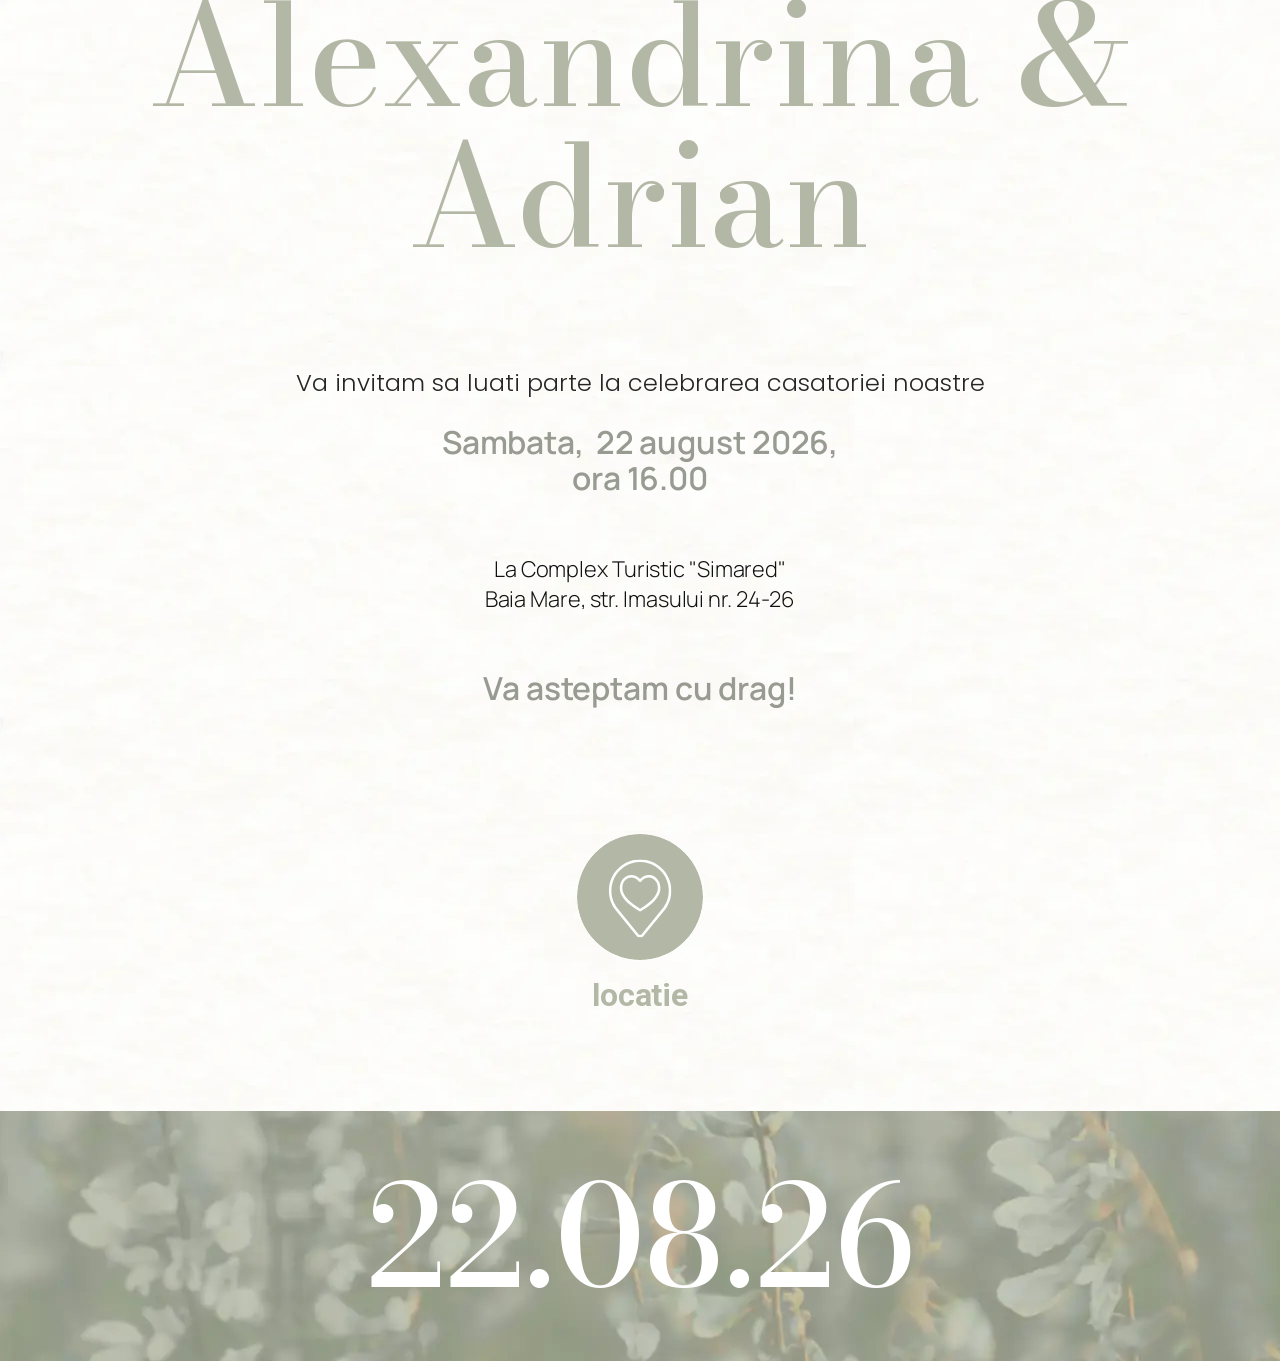
==== partecipazione/index.html @ 6639d9bc "Update index.html" ====
<!DOCTYPE html><html lang="it-IT"><head>
	<meta charset="UTF-8">
	<meta name="viewport" content="width=device-width, initial-scale=1">
	<link rel="profile" href="https://gmpg.org/xfn/11">
	<link rel="pingback" href="https://demositiweb.graficawedding.it/modello4/xmlrpc.php">
	<meta name="viewport" content="width=device-width, initial-scale=1">
<meta name="robots" content="max-image-preview:large">
<title>Partecipazione – Grafica Wedding Modello 4</title>
<link rel="alternate" type="application/rss+xml" title="Grafica Wedding Modello 4 » Feed" href="../feed/index.rss">
<link rel="alternate" type="application/rss+xml" title="Grafica Wedding Modello 4 » Feed dei commenti" href="../comments/feed/index.rss">
<link rel="alternate" title="oEmbed (JSON)" type="application/json+oembed" href="../wp-json/oembed/1.0/embed%EF%B9%96url=https%EF%B9%95%EA%A4%B7%EA%A4%B7demositiweb.graficawedding.it%EA%A4%B7modello4%EA%A4%B7partecipazione%EA%A4%B7.json">
<link rel="alternate" title="oEmbed (XML)" type="text/xml+oembed" href="../wp-json/oembed/1.0/embed%EF%B9%96url=https%EF%B9%95%EA%A4%B7%EA%A4%B7demositiweb.graficawedding.it%EA%A4%B7modello4%EA%A4%B7partecipazione%EA%A4%B7&amp;format=xml.xml">
<style id="wp-img-auto-sizes-contain-inline-css">img:is([sizes=auto i],[sizes^="auto," i]){contain-intrinsic-size:3000px 1500px}
/*# sourceURL=wp-img-auto-sizes-contain-inline-css */
</style>
<link rel="stylesheet" id="hfe-widgets-style-css" href="../wp-content/plugins/header-footer-elementor/inc/widgets-css/frontend%EF%B9%96ver=2.8.3.css" media="all">
<style id="wp-emoji-styles-inline-css">img.wp-smiley, img.emoji {
		display: inline !important;
		border: none !important;
		box-shadow: none !important;
		height: 1em !important;
		width: 1em !important;
		margin: 0 0.07em !important;
		vertical-align: -0.1em !important;
		background: none !important;
		padding: 0 !important;
	}
/*# sourceURL=wp-emoji-styles-inline-css */
</style>
<style id="wp-block-library-inline-css">:root{--wp-block-synced-color:#7a00df;--wp-block-synced-color--rgb:122,0,223;--wp-bound-block-color:var(--wp-block-synced-color);--wp-editor-canvas-background:#ddd;--wp-admin-theme-color:#007cba;--wp-admin-theme-color--rgb:0,124,186;--wp-admin-theme-color-darker-10:#006ba1;--wp-admin-theme-color-darker-10--rgb:0,107,160.5;--wp-admin-theme-color-darker-20:#005a87;--wp-admin-theme-color-darker-20--rgb:0,90,135;--wp-admin-border-width-focus:2px}@media (min-resolution:192dpi){:root{--wp-admin-border-width-focus:1.5px}}.wp-element-button{cursor:pointer}:root .has-very-light-gray-background-color{background-color:#eee}:root .has-very-dark-gray-background-color{background-color:#313131}:root .has-very-light-gray-color{color:#eee}:root .has-very-dark-gray-color{color:#313131}:root .has-vivid-green-cyan-to-vivid-cyan-blue-gradient-background{background:linear-gradient(135deg,#00d084,#0693e3)}:root .has-purple-crush-gradient-background{background:linear-gradient(135deg,#34e2e4,#4721fb 50%,#ab1dfe)}:root .has-hazy-dawn-gradient-background{background:linear-gradient(135deg,#faaca8,#dad0ec)}:root .has-subdued-olive-gradient-background{background:linear-gradient(135deg,#fafae1,#67a671)}:root .has-atomic-cream-gradient-background{background:linear-gradient(135deg,#fdd79a,#004a59)}:root .has-nightshade-gradient-background{background:linear-gradient(135deg,#330968,#31cdcf)}:root .has-midnight-gradient-background{background:linear-gradient(135deg,#020381,#2874fc)}:root{--wp--preset--font-size--normal:16px;--wp--preset--font-size--huge:42px}.has-regular-font-size{font-size:1em}.has-larger-font-size{font-size:2.625em}.has-normal-font-size{font-size:var(--wp--preset--font-size--normal)}.has-huge-font-size{font-size:var(--wp--preset--font-size--huge)}:root .has-text-align-center{text-align:center}:root .has-text-align-left{text-align:left}:root .has-text-align-right{text-align:right}.has-fit-text{white-space:nowrap!important}#end-resizable-editor-section{display:none}.aligncenter{clear:both}.items-justified-left{justify-content:flex-start}.items-justified-center{justify-content:center}.items-justified-right{justify-content:flex-end}.items-justified-space-between{justify-content:space-between}.screen-reader-text{word-wrap:normal!important;border:0;clip-path:inset(50%);height:1px;margin:-1px;overflow:hidden;padding:0;position:absolute;width:1px}.screen-reader-text:focus{background-color:#ddd;clip-path:none;color:#444;display:block;font-size:1em;height:auto;left:5px;line-height:normal;padding:15px 23px 14px;text-decoration:none;top:5px;width:auto;z-index:100000}html :where(.has-border-color){border-style:solid}html :where([style*=border-color]){border-style:solid}html :where([style*=border-top-color]){border-top-style:solid}html :where([style*=border-right-color]){border-right-style:solid}html :where([style*=border-bottom-color]){border-bottom-style:solid}html :where([style*=border-left-color]){border-left-style:solid}html :where([style*=border-width]){border-style:solid}html :where([style*=border-top-width]){border-top-style:solid}html :where([style*=border-right-width]){border-right-style:solid}html :where([style*=border-bottom-width]){border-bottom-style:solid}html :where([style*=border-left-width]){border-left-style:solid}html :where(img[class*=wp-image-]){height:auto;max-width:100%}:where(figure){margin:0 0 1em}html :where(.is-position-sticky){--wp-admin--admin-bar--position-offset:var(--wp-admin--admin-bar--height,0px)}@media screen and (max-width:600px){html :where(.is-position-sticky){--wp-admin--admin-bar--position-offset:0px}}
/*# sourceURL=/wp-includes/css/dist/block-library/common.min.css */
</style>
<style id="global-styles-inline-css">:root{--wp--preset--aspect-ratio--square: 1;--wp--preset--aspect-ratio--4-3: 4/3;--wp--preset--aspect-ratio--3-4: 3/4;--wp--preset--aspect-ratio--3-2: 3/2;--wp--preset--aspect-ratio--2-3: 2/3;--wp--preset--aspect-ratio--16-9: 16/9;--wp--preset--aspect-ratio--9-16: 9/16;--wp--preset--color--black: #000000;--wp--preset--color--cyan-bluish-gray: #abb8c3;--wp--preset--color--white: #ffffff;--wp--preset--color--pale-pink: #f78da7;--wp--preset--color--vivid-red: #cf2e2e;--wp--preset--color--luminous-vivid-orange: #ff6900;--wp--preset--color--luminous-vivid-amber: #fcb900;--wp--preset--color--light-green-cyan: #7bdcb5;--wp--preset--color--vivid-green-cyan: #00d084;--wp--preset--color--pale-cyan-blue: #8ed1fc;--wp--preset--color--vivid-cyan-blue: #0693e3;--wp--preset--color--vivid-purple: #9b51e0;--wp--preset--color--base: #FFFFFF;--wp--preset--color--contrast: #111111;--wp--preset--color--accent-1: #FFEE58;--wp--preset--color--accent-2: #F6CFF4;--wp--preset--color--accent-3: #503AA8;--wp--preset--color--accent-4: #686868;--wp--preset--color--accent-5: #FBFAF3;--wp--preset--color--accent-6: color-mix(in srgb, currentColor 20%, transparent);--wp--preset--gradient--vivid-cyan-blue-to-vivid-purple: linear-gradient(135deg,rgb(6,147,227) 0%,rgb(155,81,224) 100%);--wp--preset--gradient--light-green-cyan-to-vivid-green-cyan: linear-gradient(135deg,rgb(122,220,180) 0%,rgb(0,208,130) 100%);--wp--preset--gradient--luminous-vivid-amber-to-luminous-vivid-orange: linear-gradient(135deg,rgb(252,185,0) 0%,rgb(255,105,0) 100%);--wp--preset--gradient--luminous-vivid-orange-to-vivid-red: linear-gradient(135deg,rgb(255,105,0) 0%,rgb(207,46,46) 100%);--wp--preset--gradient--very-light-gray-to-cyan-bluish-gray: linear-gradient(135deg,rgb(238,238,238) 0%,rgb(169,184,195) 100%);--wp--preset--gradient--cool-to-warm-spectrum: linear-gradient(135deg,rgb(74,234,220) 0%,rgb(151,120,209) 20%,rgb(207,42,186) 40%,rgb(238,44,130) 60%,rgb(251,105,98) 80%,rgb(254,248,76) 100%);--wp--preset--gradient--blush-light-purple: linear-gradient(135deg,rgb(255,206,236) 0%,rgb(152,150,240) 100%);--wp--preset--gradient--blush-bordeaux: linear-gradient(135deg,rgb(254,205,165) 0%,rgb(254,45,45) 50%,rgb(107,0,62) 100%);--wp--preset--gradient--luminous-dusk: linear-gradient(135deg,rgb(255,203,112) 0%,rgb(199,81,192) 50%,rgb(65,88,208) 100%);--wp--preset--gradient--pale-ocean: linear-gradient(135deg,rgb(255,245,203) 0%,rgb(182,227,212) 50%,rgb(51,167,181) 100%);--wp--preset--gradient--electric-grass: linear-gradient(135deg,rgb(202,248,128) 0%,rgb(113,206,126) 100%);--wp--preset--gradient--midnight: linear-gradient(135deg,rgb(2,3,129) 0%,rgb(40,116,252) 100%);--wp--preset--font-size--small: 0.875rem;--wp--preset--font-size--medium: clamp(1rem, 1rem + ((1vw - 0.2rem) * 0.196), 1.125rem);--wp--preset--font-size--large: clamp(1.125rem, 1.125rem + ((1vw - 0.2rem) * 0.392), 1.375rem);--wp--preset--font-size--x-large: clamp(1.75rem, 1.75rem + ((1vw - 0.2rem) * 0.392), 2rem);--wp--preset--font-size--xx-large: clamp(2.15rem, 2.15rem + ((1vw - 0.2rem) * 1.333), 3rem);--wp--preset--font-family--manrope: Manrope, sans-serif;--wp--preset--font-family--fira-code: "Fira Code", monospace;--wp--preset--spacing--20: 10px;--wp--preset--spacing--30: 20px;--wp--preset--spacing--40: 30px;--wp--preset--spacing--50: clamp(30px, 5vw, 50px);--wp--preset--spacing--60: clamp(30px, 7vw, 70px);--wp--preset--spacing--70: clamp(50px, 7vw, 90px);--wp--preset--spacing--80: clamp(70px, 10vw, 140px);--wp--preset--shadow--natural: 6px 6px 9px rgba(0, 0, 0, 0.2);--wp--preset--shadow--deep: 12px 12px 50px rgba(0, 0, 0, 0.4);--wp--preset--shadow--sharp: 6px 6px 0px rgba(0, 0, 0, 0.2);--wp--preset--shadow--outlined: 6px 6px 0px -3px rgb(255, 255, 255), 6px 6px rgb(0, 0, 0);--wp--preset--shadow--crisp: 6px 6px 0px rgb(0, 0, 0);}:root { --wp--style--global--content-size: 645px;--wp--style--global--wide-size: 1340px; }:where(body) { margin: 0; }.wp-site-blocks { padding-top: var(--wp--style--root--padding-top); padding-bottom: var(--wp--style--root--padding-bottom); }.has-global-padding { padding-right: var(--wp--style--root--padding-right); padding-left: var(--wp--style--root--padding-left); }.has-global-padding > .alignfull { margin-right: calc(var(--wp--style--root--padding-right) * -1); margin-left: calc(var(--wp--style--root--padding-left) * -1); }.has-global-padding :where(:not(.alignfull.is-layout-flow) > .has-global-padding:not(.wp-block-block, .alignfull)) { padding-right: 0; padding-left: 0; }.has-global-padding :where(:not(.alignfull.is-layout-flow) > .has-global-padding:not(.wp-block-block, .alignfull)) > .alignfull { margin-left: 0; margin-right: 0; }.wp-site-blocks > .alignleft { float: left; margin-right: 2em; }.wp-site-blocks > .alignright { float: right; margin-left: 2em; }.wp-site-blocks > .aligncenter { justify-content: center; margin-left: auto; margin-right: auto; }:where(.wp-site-blocks) > * { margin-block-start: 1.2rem; margin-block-end: 0; }:where(.wp-site-blocks) > :first-child { margin-block-start: 0; }:where(.wp-site-blocks) > :last-child { margin-block-end: 0; }:root { --wp--style--block-gap: 1.2rem; }:root :where(.is-layout-flow) > :first-child{margin-block-start: 0;}:root :where(.is-layout-flow) > :last-child{margin-block-end: 0;}:root :where(.is-layout-flow) > *{margin-block-start: 1.2rem;margin-block-end: 0;}:root :where(.is-layout-constrained) > :first-child{margin-block-start: 0;}:root :where(.is-layout-constrained) > :last-child{margin-block-end: 0;}:root :where(.is-layout-constrained) > *{margin-block-start: 1.2rem;margin-block-end: 0;}:root :where(.is-layout-flex){gap: 1.2rem;}:root :where(.is-layout-grid){gap: 1.2rem;}.is-layout-flow > .alignleft{float: left;margin-inline-start: 0;margin-inline-end: 2em;}.is-layout-flow > .alignright{float: right;margin-inline-start: 2em;margin-inline-end: 0;}.is-layout-flow > .aligncenter{margin-left: auto !important;margin-right: auto !important;}.is-layout-constrained > .alignleft{float: left;margin-inline-start: 0;margin-inline-end: 2em;}.is-layout-constrained > .alignright{float: right;margin-inline-start: 2em;margin-inline-end: 0;}.is-layout-constrained > .aligncenter{margin-left: auto !important;margin-right: auto !important;}.is-layout-constrained > :where(:not(.alignleft):not(.alignright):not(.alignfull)){max-width: var(--wp--style--global--content-size);margin-left: auto !important;margin-right: auto !important;}.is-layout-constrained > .alignwide{max-width: var(--wp--style--global--wide-size);}body .is-layout-flex{display: flex;}.is-layout-flex{flex-wrap: wrap;align-items: center;}.is-layout-flex > :is(*, div){margin: 0;}body .is-layout-grid{display: grid;}.is-layout-grid > :is(*, div){margin: 0;}body{background-color: var(--wp--preset--color--base);color: var(--wp--preset--color--contrast);font-family: var(--wp--preset--font-family--manrope);font-size: var(--wp--preset--font-size--large);font-weight: 300;letter-spacing: -0.1px;line-height: 1.4;--wp--style--root--padding-top: 0px;--wp--style--root--padding-right: var(--wp--preset--spacing--50);--wp--style--root--padding-bottom: 0px;--wp--style--root--padding-left: var(--wp--preset--spacing--50);}a:where(:not(.wp-element-button)){color: currentColor;}:root :where(a:where(:not(.wp-element-button)):hover){text-decoration: none;}h1, h2, h3, h4, h5, h6{font-weight: 400;letter-spacing: -0.1px;line-height: 1.125;}h1{font-size: var(--wp--preset--font-size--xx-large);}h2{font-size: var(--wp--preset--font-size--x-large);}h3{font-size: var(--wp--preset--font-size--large);}h4{font-size: var(--wp--preset--font-size--medium);}h5{font-size: var(--wp--preset--font-size--small);letter-spacing: 0.5px;}h6{font-size: var(--wp--preset--font-size--small);font-weight: 700;letter-spacing: 1.4px;text-transform: uppercase;}:root :where(.wp-element-button, .wp-block-button__link){background-color: var(--wp--preset--color--contrast);border-width: 0;color: var(--wp--preset--color--base);font-family: inherit;font-size: var(--wp--preset--font-size--medium);font-style: inherit;font-weight: inherit;letter-spacing: inherit;line-height: inherit;padding-top: 1rem;padding-right: 2.25rem;padding-bottom: 1rem;padding-left: 2.25rem;text-decoration: none;text-transform: inherit;}:root :where(.wp-element-button:hover, .wp-block-button__link:hover){background-color: color-mix(in srgb, var(--wp--preset--color--contrast) 85%, transparent);border-color: transparent;color: var(--wp--preset--color--base);}:root :where(.wp-element-button:focus, .wp-block-button__link:focus){outline-color: var(--wp--preset--color--accent-4);outline-offset: 2px;}:root :where(.wp-element-caption, .wp-block-audio figcaption, .wp-block-embed figcaption, .wp-block-gallery figcaption, .wp-block-image figcaption, .wp-block-table figcaption, .wp-block-video figcaption){font-size: var(--wp--preset--font-size--small);line-height: 1.4;}.has-black-color{color: var(--wp--preset--color--black) !important;}.has-cyan-bluish-gray-color{color: var(--wp--preset--color--cyan-bluish-gray) !important;}.has-white-color{color: var(--wp--preset--color--white) !important;}.has-pale-pink-color{color: var(--wp--preset--color--pale-pink) !important;}.has-vivid-red-color{color: var(--wp--preset--color--vivid-red) !important;}.has-luminous-vivid-orange-color{color: var(--wp--preset--color--luminous-vivid-orange) !important;}.has-luminous-vivid-amber-color{color: var(--wp--preset--color--luminous-vivid-amber) !important;}.has-light-green-cyan-color{color: var(--wp--preset--color--light-green-cyan) !important;}.has-vivid-green-cyan-color{color: var(--wp--preset--color--vivid-green-cyan) !important;}.has-pale-cyan-blue-color{color: var(--wp--preset--color--pale-cyan-blue) !important;}.has-vivid-cyan-blue-color{color: var(--wp--preset--color--vivid-cyan-blue) !important;}.has-vivid-purple-color{color: var(--wp--preset--color--vivid-purple) !important;}.has-base-color{color: var(--wp--preset--color--base) !important;}.has-contrast-color{color: var(--wp--preset--color--contrast) !important;}.has-accent-1-color{color: var(--wp--preset--color--accent-1) !important;}.has-accent-2-color{color: var(--wp--preset--color--accent-2) !important;}.has-accent-3-color{color: var(--wp--preset--color--accent-3) !important;}.has-accent-4-color{color: var(--wp--preset--color--accent-4) !important;}.has-accent-5-color{color: var(--wp--preset--color--accent-5) !important;}.has-accent-6-color{color: var(--wp--preset--color--accent-6) !important;}.has-black-background-color{background-color: var(--wp--preset--color--black) !important;}.has-cyan-bluish-gray-background-color{background-color: var(--wp--preset--color--cyan-bluish-gray) !important;}.has-white-background-color{background-color: var(--wp--preset--color--white) !important;}.has-pale-pink-background-color{background-color: var(--wp--preset--color--pale-pink) !important;}.has-vivid-red-background-color{background-color: var(--wp--preset--color--vivid-red) !important;}.has-luminous-vivid-orange-background-color{background-color: var(--wp--preset--color--luminous-vivid-orange) !important;}.has-luminous-vivid-amber-background-color{background-color: var(--wp--preset--color--luminous-vivid-amber) !important;}.has-light-green-cyan-background-color{background-color: var(--wp--preset--color--light-green-cyan) !important;}.has-vivid-green-cyan-background-color{background-color: var(--wp--preset--color--vivid-green-cyan) !important;}.has-pale-cyan-blue-background-color{background-color: var(--wp--preset--color--pale-cyan-blue) !important;}.has-vivid-cyan-blue-background-color{background-color: var(--wp--preset--color--vivid-cyan-blue) !important;}.has-vivid-purple-background-color{background-color: var(--wp--preset--color--vivid-purple) !important;}.has-base-background-color{background-color: var(--wp--preset--color--base) !important;}.has-contrast-background-color{background-color: var(--wp--preset--color--contrast) !important;}.has-accent-1-background-color{background-color: var(--wp--preset--color--accent-1) !important;}.has-accent-2-background-color{background-color: var(--wp--preset--color--accent-2) !important;}.has-accent-3-background-color{background-color: var(--wp--preset--color--accent-3) !important;}.has-accent-4-background-color{background-color: var(--wp--preset--color--accent-4) !important;}.has-accent-5-background-color{background-color: var(--wp--preset--color--accent-5) !important;}.has-accent-6-background-color{background-color: var(--wp--preset--color--accent-6) !important;}.has-black-border-color{border-color: var(--wp--preset--color--black) !important;}.has-cyan-bluish-gray-border-color{border-color: var(--wp--preset--color--cyan-bluish-gray) !important;}.has-white-border-color{border-color: var(--wp--preset--color--white) !important;}.has-pale-pink-border-color{border-color: var(--wp--preset--color--pale-pink) !important;}.has-vivid-red-border-color{border-color: var(--wp--preset--color--vivid-red) !important;}.has-luminous-vivid-orange-border-color{border-color: var(--wp--preset--color--luminous-vivid-orange) !important;}.has-luminous-vivid-amber-border-color{border-color: var(--wp--preset--color--luminous-vivid-amber) !important;}.has-light-green-cyan-border-color{border-color: var(--wp--preset--color--light-green-cyan) !important;}.has-vivid-green-cyan-border-color{border-color: var(--wp--preset--color--vivid-green-cyan) !important;}.has-pale-cyan-blue-border-color{border-color: var(--wp--preset--color--pale-cyan-blue) !important;}.has-vivid-cyan-blue-border-color{border-color: var(--wp--preset--color--vivid-cyan-blue) !important;}.has-vivid-purple-border-color{border-color: var(--wp--preset--color--vivid-purple) !important;}.has-base-border-color{border-color: var(--wp--preset--color--base) !important;}.has-contrast-border-color{border-color: var(--wp--preset--color--contrast) !important;}.has-accent-1-border-color{border-color: var(--wp--preset--color--accent-1) !important;}.has-accent-2-border-color{border-color: var(--wp--preset--color--accent-2) !important;}.has-accent-3-border-color{border-color: var(--wp--preset--color--accent-3) !important;}.has-accent-4-border-color{border-color: var(--wp--preset--color--accent-4) !important;}.has-accent-5-border-color{border-color: var(--wp--preset--color--accent-5) !important;}.has-accent-6-border-color{border-color: var(--wp--preset--color--accent-6) !important;}.has-vivid-cyan-blue-to-vivid-purple-gradient-background{background: var(--wp--preset--gradient--vivid-cyan-blue-to-vivid-purple) !important;}.has-light-green-cyan-to-vivid-green-cyan-gradient-background{background: var(--wp--preset--gradient--light-green-cyan-to-vivid-green-cyan) !important;}.has-luminous-vivid-amber-to-luminous-vivid-orange-gradient-background{background: var(--wp--preset--gradient--luminous-vivid-amber-to-luminous-vivid-orange) !important;}.has-luminous-vivid-orange-to-vivid-red-gradient-background{background: var(--wp--preset--gradient--luminous-vivid-orange-to-vivid-red) !important;}.has-very-light-gray-to-cyan-bluish-gray-gradient-background{background: var(--wp--preset--gradient--very-light-gray-to-cyan-bluish-gray) !important;}.has-cool-to-warm-spectrum-gradient-background{background: var(--wp--preset--gradient--cool-to-warm-spectrum) !important;}.has-blush-light-purple-gradient-background{background: var(--wp--preset--gradient--blush-light-purple) !important;}.has-blush-bordeaux-gradient-background{background: var(--wp--preset--gradient--blush-bordeaux) !important;}.has-luminous-dusk-gradient-background{background: var(--wp--preset--gradient--luminous-dusk) !important;}.has-pale-ocean-gradient-background{background: var(--wp--preset--gradient--pale-ocean) !important;}.has-electric-grass-gradient-background{background: var(--wp--preset--gradient--electric-grass) !important;}.has-midnight-gradient-background{background: var(--wp--preset--gradient--midnight) !important;}.has-small-font-size{font-size: var(--wp--preset--font-size--small) !important;}.has-medium-font-size{font-size: var(--wp--preset--font-size--medium) !important;}.has-large-font-size{font-size: var(--wp--preset--font-size--large) !important;}.has-x-large-font-size{font-size: var(--wp--preset--font-size--x-large) !important;}.has-xx-large-font-size{font-size: var(--wp--preset--font-size--xx-large) !important;}.has-manrope-font-family{font-family: var(--wp--preset--font-family--manrope) !important;}.has-fira-code-font-family{font-family: var(--wp--preset--font-family--fira-code) !important;}
/*# sourceURL=global-styles-inline-css */
</style>
<style id="wp-block-template-skip-link-inline-css">/*! This file is auto-generated */
.skip-link.screen-reader-text{border:0;clip-path:inset(50%);height:1px;margin:-1px;overflow:hidden;padding:0;position:absolute!important;width:1px;word-wrap:normal!important;word-break:normal!important}.skip-link.screen-reader-text:focus{background-color:#eee;clip-path:none;color:#444;display:block;font-size:1em;height:auto;left:5px;line-height:normal;padding:15px 23px 14px;text-decoration:none;top:5px;width:auto;z-index:100000}
/*# sourceURL=/wp-includes/css/wp-block-template-skip-link.min.css */
</style>
<link rel="stylesheet" id="hfe-style-css" href="../wp-content/plugins/header-footer-elementor/assets/css/header-footer-elementor%EF%B9%96ver=2.8.3.css" media="all">
<link rel="stylesheet" id="elementor-frontend-css" href="../wp-content/plugins/elementor/assets/css/frontend.min%EF%B9%96ver=3.35.1.css" media="all">
<link rel="stylesheet" id="elementor-post-6-css" href="../wp-content/uploads/elementor/css/post-6%EF%B9%96ver=1781740637.css" media="all">
<link rel="stylesheet" id="widget-heading-css" href="../wp-content/plugins/elementor/assets/css/widget-heading.min%EF%B9%96ver=3.35.1.css" media="all">
<link rel="stylesheet" id="e-animation-pulse-css" href="../wp-content/plugins/elementor/assets/lib/animations/styles/e-animation-pulse.min%EF%B9%96ver=3.35.1.css" media="all">
<link rel="stylesheet" id="widget-image-css" href="../wp-content/plugins/elementor/assets/css/widget-image.min%EF%B9%96ver=3.35.1.css" media="all">
<link rel="stylesheet" id="elementor-post-64-css" href="../wp-content/uploads/elementor/css/post-64%EF%B9%96ver=1781740637.css" media="all">
<style id="twentytwentyfive-style-inline-css">a{text-decoration-thickness:1px!important;text-underline-offset:.1em}:where(.wp-site-blocks :focus){outline-width:2px;outline-style:solid}.wp-block-navigation .wp-block-navigation-submenu .wp-block-navigation-item:not(:last-child){margin-bottom:3px}.wp-block-navigation .wp-block-navigation-item .wp-block-navigation-item__content{outline-offset:4px}.wp-block-navigation .wp-block-navigation-item ul.wp-block-navigation__submenu-container .wp-block-navigation-item__content{outline-offset:0}blockquote,caption,figcaption,h1,h2,h3,h4,h5,h6,p{text-wrap:pretty}.more-link{display:block}:where(pre){overflow-x:auto}
/*# sourceURL=https://demositiweb.graficawedding.it/modello4/wp-content/themes/twentytwentyfive/style.min.css */
</style>
<link rel="stylesheet" id="hfe-elementor-icons-css" href="../wp-content/plugins/elementor/assets/lib/eicons/css/elementor-icons.min%EF%B9%96ver=5.34.0.css" media="all">
<link rel="stylesheet" id="hfe-icons-list-css" href="../wp-content/plugins/elementor/assets/css/widget-icon-list.min%EF%B9%96ver=3.24.3.css" media="all">
<link rel="stylesheet" id="hfe-social-icons-css" href="../wp-content/plugins/elementor/assets/css/widget-social-icons.min%EF%B9%96ver=3.24.0.css" media="all">
<link rel="stylesheet" id="hfe-social-share-icons-brands-css" href="../wp-content/plugins/elementor/assets/lib/font-awesome/css/brands%EF%B9%96ver=5.15.3.css" media="all">
<link rel="stylesheet" id="hfe-social-share-icons-fontawesome-css" href="../wp-content/plugins/elementor/assets/lib/font-awesome/css/fontawesome%EF%B9%96ver=5.15.3.css" media="all">
<link rel="stylesheet" id="hfe-nav-menu-icons-css" href="../wp-content/plugins/elementor/assets/lib/font-awesome/css/solid%EF%B9%96ver=5.15.3.css" media="all">
<link rel="stylesheet" id="elementor-gf-roboto-css" href="../../../fonts.googleapis.com/css%EF%B9%96family=Roboto%EF%B9%95100,100italic,200,200italic,300,300italic,400,400italic,500,500italic,600,600italic,700,700italic,800,800italic,900,900italic&amp;display=swap.css" media="all">
<link rel="stylesheet" id="elementor-gf-robotoslab-css" href="../../../fonts.googleapis.com/css%EF%B9%96family=Roboto+Slab%EF%B9%95100,100italic,200,200italic,300,300italic,400,400italic,500,500italic,600,600italic,700,700italic,800,800italic,900,900italic&amp;display=swap.css" media="all">
<link rel="stylesheet" id="elementor-gf-bodonimoda-css" href="../../../fonts.googleapis.com/css%EF%B9%96family=Bodoni+Moda%EF%B9%95100,100italic,200,200italic,300,300italic,400,400italic,500,500italic,600,600italic,700,700italic,800,800italic,900,900italic&amp;display=swap.css" media="all">
<link rel="stylesheet" id="elementor-gf-poppins-css" href="../../../fonts.googleapis.com/css%EF%B9%96family=Poppins%EF%B9%95100,100italic,200,200italic,300,300italic,400,400italic,500,500italic,600,600italic,700,700italic,800,800italic,900,900italic&amp;display=swap.css" media="all">
<script id="jquery-core-js" src="../wp-includes/js/jquery/jquery.min%EF%B9%96ver=3.7.1.js"></script>
<script id="jquery-migrate-js" src="../wp-includes/js/jquery/jquery-migrate.min%EF%B9%96ver=3.4.1.js"></script>
<script id="jquery-js-after">
!function($){"use strict";$(document).ready(function(){$(this).scrollTop()>100&&$(".hfe-scroll-to-top-wrap").removeClass("hfe-scroll-to-top-hide"),$(window).scroll(function(){$(this).scrollTop()<100?$(".hfe-scroll-to-top-wrap").fadeOut(300):$(".hfe-scroll-to-top-wrap").fadeIn(300)}),$(".hfe-scroll-to-top-wrap").on("click",function(){$("html, body").animate({scrollTop:0},300);return!1})})}(jQuery);
!function($){'use strict';$(document).ready(function(){var bar=$('.hfe-reading-progress-bar');if(!bar.length)return;$(window).on('scroll',function(){var s=$(window).scrollTop(),d=$(document).height()-$(window).height(),p=d? s/d*100:0;bar.css('width',p+'%')});});}(jQuery);
//# sourceURL=jquery-js-after
</script>
<link rel="https://api.w.org/" href="../wp-json/index.json"><link rel="alternate" title="JSON" type="application/json" href="../wp-json/wp/v2/pages/64.json"><link rel="EditURI" type="application/rsd+xml" title="RSD" href="../xmlrpc.php%EF%B9%96rsd.xml">
<meta name="generator" content="WordPress 7.0">
<link rel="canonical" href="index.html">
<link rel="shortlink" href="index.html">
<meta name="generator" content="Elementor 3.35.1; features: e_font_icon_svg, additional_custom_breakpoints; settings: css_print_method-external, google_font-enabled, font_display-swap">
			<style>.e-con.e-parent:nth-of-type(n+4):not(.e-lazyloaded):not(.e-no-lazyload),
				.e-con.e-parent:nth-of-type(n+4):not(.e-lazyloaded):not(.e-no-lazyload) * {
					background-image: none !important;
				}
				@media screen and (max-height: 1024px) {
					.e-con.e-parent:nth-of-type(n+3):not(.e-lazyloaded):not(.e-no-lazyload),
					.e-con.e-parent:nth-of-type(n+3):not(.e-lazyloaded):not(.e-no-lazyload) * {
						background-image: none !important;
					}
				}
				@media screen and (max-height: 640px) {
					.e-con.e-parent:nth-of-type(n+2):not(.e-lazyloaded):not(.e-no-lazyload),
					.e-con.e-parent:nth-of-type(n+2):not(.e-lazyloaded):not(.e-no-lazyload) * {
						background-image: none !important;
					}
				}
			</style>
			<style class="wp-fonts-local">@font-face{font-family:Manrope;font-style:normal;font-weight:200 800;font-display:fallback;src:url('../wp-content/themes/twentytwentyfive/assets/fonts/manrope/Manrope-VariableFont_wght.woff2') format('woff2');}
@font-face{font-family:"Fira Code";font-style:normal;font-weight:300 700;font-display:fallback;src:url('../wp-content/themes/twentytwentyfive/assets/fonts/fira-code/FiraCode-VariableFont_wght.woff2') format('woff2');}
</style>
<script src="../wp-includes/js/wp-emoji-release.min%EF%B9%96ver=7.0.js" defer=""></script></head>

<body class="wp-singular page-template page-template-elementor_header_footer page page-id-64 wp-embed-responsive wp-theme-twentytwentyfive ehf-header ehf-footer ehf-template-twentytwentyfive ehf-stylesheet-twentytwentyfive elementor-default elementor-template-full-width elementor-kit-6 elementor-page elementor-page-64 e--ua-appleWebkit e--ua-mac e--ua-webkit" data-elementor-device-mode="desktop">
<div id="page" class="hfeed site">

		<header id="masthead" itemscope="itemscope" itemtype="https://schema.org/WPHeader">
			<p class="main-title bhf-hidden" itemprop="headline"><a href="../index.html" title="Grafica Wedding Modello 4" rel="home">Grafica Wedding Modello 4</a></p>
					</header>

			<div data-elementor-type="wp-page" data-elementor-id="64" class="elementor elementor-64">
				<div class="elementor-element elementor-element-ce83505 e-con-full e-flex e-con e-parent e-lazyloaded" data-id="ce83505" data-element_type="container" data-e-type="container" data-settings="{&quot;background_background&quot;:&quot;classic&quot;}">
				<div class="elementor-element elementor-element-68e5a96 elementor-widget elementor-widget-heading" data-id="68e5a96" data-element_type="widget" data-e-type="widget" data-widget_type="heading.default">
					<h2 class="elementor-heading-title elementor-size-default">Alexandrina &amp; Adrian</h2>				</div>
				</div>
		<div class="elementor-element elementor-element-c1562a6 e-flex e-con-boxed e-con e-parent e-lazyloaded" data-id="c1562a6" data-element_type="container" data-e-type="container" data-settings="{&quot;background_background&quot;:&quot;classic&quot;}">
					<div class="e-con-inner">
				<div class="elementor-element elementor-element-84402bc elementor-widget__width-inherit elementor-widget elementor-widget-heading" data-id="84402bc" data-element_type="widget" data-e-type="widget" data-widget_type="heading.default">
					<h2 class="elementor-heading-title elementor-size-default">Va invitam sa luati parte la celebrarea casatoriei noastre

<br>
						<h2 style="color: #989b91; font-family: 'Manrope', sans-serif; font-weight: 600;">Sambata,&nbsp; 22 august 2026, <br>ora 16.00 <br></h2>

<br>
La Complex Turistic "Simared" <br>
Baia Mare, str. Imasului nr. 24-26 <br>
<br>
						<h2 style="color: #989b91; font-family: 'Manrope', sans-serif; font-weight: 600;">Va asteptam cu drag!</h2>
</h2>				</div>
					</div>
				</div>
		<div class="elementor-element elementor-element-5141c40 e-con-full e-flex e-con e-parent e-lazyloaded" data-id="5141c40" data-element_type="container" data-e-type="container" data-settings="{&quot;background_background&quot;:&quot;classic&quot;}">
		<div class="elementor-element elementor-element-7d164f4 e-grid e-con-full e-con e-child" data-id="7d164f4" data-element_type="container" data-e-type="container">
		<div class="elementor-element elementor-element-b441acf e-con-full e-flex e-con e-child" data-id="b441acf" data-element_type="container" data-e-type="container">
				<div class="elementor-element elementor-element-468130e elementor-widget elementor-widget-image" data-id="468130e" data-element_type="widget" data-e-type="widget" data-widget_type="image.default">
																<a href="https://maps.app.goo.gl/u71G7mkJkCBJMHES7" target="_blank">							</a>
															</div>
				<div class="elementor-element elementor-element-e10ed3a elementor-widget__width-inherit elementor-widget elementor-widget-heading" data-id="e10ed3a" data-element_type="widget" data-e-type="widget" data-widget_type="heading.default">
					<h2 class="elementor-heading-title elementor-size-default"><a href="https://maps.app.goo.gl/u71G7mkJkCBJMHES7" target="_blank">&nbsp;</a></h2>				</div>
				</div>
		<div class="elementor-element elementor-element-3db378b e-con-full e-flex e-con e-child" data-id="3db378b" data-element_type="container" data-e-type="container">
				<div class="elementor-element elementor-element-2ce3546 elementor-widget elementor-widget-image" data-id="2ce3546" data-element_type="widget" data-e-type="widget" data-widget_type="image.default">
																<a href="../regalo/index.html">							</a><a href="https://www.google.com/maps/place/Complex+Turistic+Simared/@47.7211668,23.6113235,17z/data=!3m1!4b1!4m6!3m5!1s0x4737c3ce2c37abdb:0x137ca68116ff6cd3!8m2!3d47.7211668!4d23.6138984!16s%2Fg%2F11hf04dt28?entry=ttu&g_ep=EgoyMDI2MDYxNi4wIKXMDSoASAFQAw%3D%3D" target="_blank"><img fetchpriority="high" decoding="async" width="200" height="200" src="../wp-content/uploads/2026/02/2.svg" class="elementor-animation-pulse attachment-medium size-small wp-image-79" alt="icon_location"></a><a href="../regalo/index.html">								</a>
															</div>
				<div class="elementor-element elementor-element-6729454 elementor-widget__width-inherit elementor-widget elementor-widget-heading" data-id="6729454" data-element_type="widget" data-e-type="widget" data-widget_type="heading.default">
					<h2 class="elementor-heading-title elementor-size-default"><a href="../regalo/index.html">locatie</a></h2>				</div>
				</div>
		<div class="elementor-element elementor-element-6dd1637 e-con-full e-flex e-con e-child" data-id="6dd1637" data-element_type="container" data-e-type="container">
				<div class="elementor-element elementor-element-3b106f5 elementor-widget elementor-widget-image" data-id="3b106f5" data-element_type="widget" data-e-type="widget" data-widget_type="image.default">
																<a href="../conferma/index.html">							</a>
															</div>
				<div class="elementor-element elementor-element-c131c82 elementor-widget__width-inherit elementor-widget elementor-widget-heading" data-id="c131c82" data-element_type="widget" data-e-type="widget" data-widget_type="heading.default">
					<h2 class="elementor-heading-title elementor-size-default"><a href="../conferma/index.html">&nbsp;</a></h2>				</div>
				</div>
				</div>
				</div>
		<div class="elementor-element elementor-element-170dd96 e-con-full e-flex e-con e-parent e-lazyloaded" data-id="170dd96" data-element_type="container" data-e-type="container" data-settings="{&quot;background_background&quot;:&quot;classic&quot;}">
				<div class="elementor-element elementor-element-8f65e33 elementor-widget elementor-widget-heading" data-id="8f65e33" data-element_type="widget" data-e-type="widget" data-widget_type="heading.default">
					<h2 class="elementor-heading-title elementor-size-default">22.08.26</h2>				
					</div>
				</div>
				</div>
		
		<footer itemtype="https://schema.org/WPFooter" itemscope="itemscope" id="colophon" role="contentinfo">
			<div class="footer-width-fixer"></div>		</footer>
	</div><!-- #page -->
<script type="speculationrules">
{"prefetch":[{"source":"document","where":{"and":[{"href_matches":"/modello4/*"},{"not":{"href_matches":["/modello4/wp-*.php","/modello4/wp-admin/*","/modello4/wp-content/uploads/*","/modello4/wp-content/*","/modello4/wp-content/plugins/*","/modello4/wp-content/themes/twentytwentyfive/*","/modello4/*\\?(.+)"]}},{"not":{"selector_matches":"a[rel~=\"nofollow\"]"}},{"not":{"selector_matches":".no-prefetch, .no-prefetch a"}}]},"eagerness":"conservative"}]}
</script>
			<script>
				const lazyloadRunObserver = () => {
					const lazyloadBackgrounds = document.querySelectorAll( `.e-con.e-parent:not(.e-lazyloaded)` );
					const lazyloadBackgroundObserver = new IntersectionObserver( ( entries ) => {
						entries.forEach( ( entry ) => {
							if ( entry.isIntersecting ) {
								let lazyloadBackground = entry.target;
								if( lazyloadBackground ) {
									lazyloadBackground.classList.add( 'e-lazyloaded' );
								}
								lazyloadBackgroundObserver.unobserve( entry.target );
							}
						});
					}, { rootMargin: '200px 0px 200px 0px' } );
					lazyloadBackgrounds.forEach( ( lazyloadBackground ) => {
						lazyloadBackgroundObserver.observe( lazyloadBackground );
					} );
				};
				const events = [
					'DOMContentLoaded',
					'elementor/lazyload/observe',
				];
				events.forEach( ( event ) => {
					document.addEventListener( event, lazyloadRunObserver );
				} );
			</script>
			<script id="elementor-webpack-runtime-js" src="../wp-content/plugins/elementor/assets/js/webpack.runtime.min%EF%B9%96ver=3.35.1.js"></script>
<script id="elementor-frontend-modules-js" src="../wp-content/plugins/elementor/assets/js/frontend-modules.min%EF%B9%96ver=3.35.1.js"></script>
<script id="jquery-ui-core-js" src="../wp-includes/js/jquery/ui/core.min%EF%B9%96ver=1.13.3.js"></script>
<script id="elementor-frontend-js-before">
var elementorFrontendConfig = {"environmentMode":{"edit":false,"wpPreview":false,"isScriptDebug":false},"i18n":{"shareOnFacebook":"Condividi su Facebook","shareOnTwitter":"Condividi su Twitter","pinIt":"Pinterest","download":"Download","downloadImage":"Scarica immagine","fullscreen":"Schermo intero","zoom":"Zoom","share":"Condividi","playVideo":"Riproduci video","previous":"Precedente","next":"Successivo","close":"Chiudi","a11yCarouselPrevSlideMessage":"Diapositiva precedente","a11yCarouselNextSlideMessage":"Prossima diapositiva","a11yCarouselFirstSlideMessage":"Questa \u00e9 la prima diapositiva","a11yCarouselLastSlideMessage":"Questa \u00e8 l'ultima diapositiva","a11yCarouselPaginationBulletMessage":"Vai alla diapositiva"},"is_rtl":false,"breakpoints":{"xs":0,"sm":480,"md":768,"lg":1025,"xl":1440,"xxl":1600},"responsive":{"breakpoints":{"mobile":{"label":"Mobile Portrait","value":767,"default_value":767,"direction":"max","is_enabled":true},"mobile_extra":{"label":"Mobile Landscape","value":880,"default_value":880,"direction":"max","is_enabled":false},"tablet":{"label":"Tablet verticale","value":1024,"default_value":1024,"direction":"max","is_enabled":true},"tablet_extra":{"label":"Tablet orizzontale","value":1200,"default_value":1200,"direction":"max","is_enabled":false},"laptop":{"label":"Laptop","value":1366,"default_value":1366,"direction":"max","is_enabled":false},"widescreen":{"label":"Widescreen","value":2400,"default_value":2400,"direction":"min","is_enabled":false}},"hasCustomBreakpoints":false},"version":"3.35.1","is_static":false,"experimentalFeatures":{"e_font_icon_svg":true,"additional_custom_breakpoints":true,"container":true,"e_optimized_markup":true,"e_pro_free_trial_popup":true,"nested-elements":true,"home_screen":true,"global_classes_should_enforce_capabilities":true,"e_variables":true,"cloud-library":true,"e_opt_in_v4_page":true,"e_components":true,"e_interactions":true,"e_editor_one":true,"import-export-customization":true},"urls":{"assets":"https:\/\/demositiweb.graficawedding.it\/modello4\/wp-content\/plugins\/elementor\/assets\/","ajaxurl":"https:\/\/demositiweb.graficawedding.it\/modello4\/wp-admin\/admin-ajax.php","uploadUrl":"https:\/\/demositiweb.graficawedding.it\/modello4\/wp-content\/uploads"},"nonces":{"floatingButtonsClickTracking":"aabe41754f"},"swiperClass":"swiper","settings":{"page":[],"editorPreferences":[]},"kit":{"active_breakpoints":["viewport_mobile","viewport_tablet"],"global_image_lightbox":"yes","lightbox_enable_counter":"yes","lightbox_enable_fullscreen":"yes","lightbox_enable_zoom":"yes","lightbox_enable_share":"yes","lightbox_title_src":"title","lightbox_description_src":"description"},"post":{"id":64,"title":"Partecipazione%20%E2%80%93%20Grafica%20Wedding%20Modello%204","excerpt":"","featuredImage":false}};
//# sourceURL=elementor-frontend-js-before
</script>
<script id="elementor-frontend-js" src="../wp-content/plugins/elementor/assets/js/frontend.min%EF%B9%96ver=3.35.1.js"></script><span id="elementor-device-mode" class="elementor-screen-only"></span>
<script async="" data-wp-strategy="async" fetchpriority="low" id="comment-reply-js" src="../wp-includes/js/comment-reply.min%EF%B9%96ver=7.0.js"></script>
<script id="wp-emoji-settings" type="application/json">
{"baseUrl":"https://s.w.org/images/core/emoji/17.0.2/72x72/","ext":".png","svgUrl":"https://s.w.org/images/core/emoji/17.0.2/svg/","svgExt":".svg","source":{"concatemoji":"https://demositiweb.graficawedding.it/modello4/wp-includes/js/wp-emoji-release.min.js?ver=7.0"}}
</script>
<script type="module">
/*! This file is auto-generated */
const a=JSON.parse(document.getElementById("wp-emoji-settings").textContent),o=(window._wpemojiSettings=a,"wpEmojiSettingsSupports"),s=["flag","emoji"];function i(e){try{var t={supportTests:e,timestamp:(new Date).valueOf()};sessionStorage.setItem(o,JSON.stringify(t))}catch(e){}}function c(e,t,n){e.clearRect(0,0,e.canvas.width,e.canvas.height),e.fillText(t,0,0);t=new Uint32Array(e.getImageData(0,0,e.canvas.width,e.canvas.height).data);e.clearRect(0,0,e.canvas.width,e.canvas.height),e.fillText(n,0,0);const a=new Uint32Array(e.getImageData(0,0,e.canvas.width,e.canvas.height).data);return t.every((e,t)=>e===a[t])}function p(e,t){e.clearRect(0,0,e.canvas.width,e.canvas.height),e.fillText(t,0,0);var n=e.getImageData(16,16,1,1);for(let e=0;e<n.data.length;e++)if(0!==n.data[e])return!1;return!0}function u(e,t,n,a){switch(t){case"flag":return n(e,"\ud83c\udff3\ufe0f\u200d\u26a7\ufe0f","\ud83c\udff3\ufe0f\u200b\u26a7\ufe0f")?!1:!n(e,"\ud83c\udde8\ud83c\uddf6","\ud83c\udde8\u200b\ud83c\uddf6")&&!n(e,"\ud83c\udff4\udb40\udc67\udb40\udc62\udb40\udc65\udb40\udc6e\udb40\udc67\udb40\udc7f","\ud83c\udff4\u200b\udb40\udc67\u200b\udb40\udc62\u200b\udb40\udc65\u200b\udb40\udc6e\u200b\udb40\udc67\u200b\udb40\udc7f");case"emoji":return!a(e,"\ud83e\u1fac8")}return!1}function f(e,t,n,a){let r;const o=(r="undefined"!=typeof WorkerGlobalScope&&self instanceof WorkerGlobalScope?new OffscreenCanvas(300,150):document.createElement("canvas")).getContext("2d",{willReadFrequently:!0}),s=(o.textBaseline="top",o.font="600 32px Arial",{});return e.forEach(e=>{s[e]=t(o,e,n,a)}),s}function r(e){var t=document.createElement("script");t.src=e,t.defer=!0,document.head.appendChild(t)}a.supports={everything:!0,everythingExceptFlag:!0},new Promise(t=>{let n=function(){try{var e=JSON.parse(sessionStorage.getItem(o));if("object"==typeof e&&"number"==typeof e.timestamp&&(new Date).valueOf()<e.timestamp+604800&&"object"==typeof e.supportTests)return e.supportTests}catch(e){}return null}();if(!n){if("undefined"!=typeof Worker&&"undefined"!=typeof OffscreenCanvas&&"undefined"!=typeof URL&&URL.createObjectURL&&"undefined"!=typeof Blob)try{var e="postMessage("+f.toString()+"("+[JSON.stringify(s),u.toString(),c.toString(),p.toString()].join(",")+"));",a=new Blob([e],{type:"text/javascript"});const r=new Worker(URL.createObjectURL(a),{name:"wpTestEmojiSupports"});return void(r.onmessage=e=>{i(n=e.data),r.terminate(),t(n)})}catch(e){}i(n=f(s,u,c,p))}t(n)}).then(e=>{for(const n in e)a.supports[n]=e[n],a.supports.everything=a.supports.everything&&a.supports[n],"flag"!==n&&(a.supports.everythingExceptFlag=a.supports.everythingExceptFlag&&a.supports[n]);var t;a.supports.everythingExceptFlag=a.supports.everythingExceptFlag&&!a.supports.flag,a.supports.everything||((t=a.source||{}).concatemoji?r(t.concatemoji):t.wpemoji&&t.twemoji&&(r(t.twemoji),r(t.wpemoji)))});
//# sourceURL=https://demositiweb.graficawedding.it/modello4/wp-includes/js/wp-emoji-loader.min.js
</script>

 
</body></html>
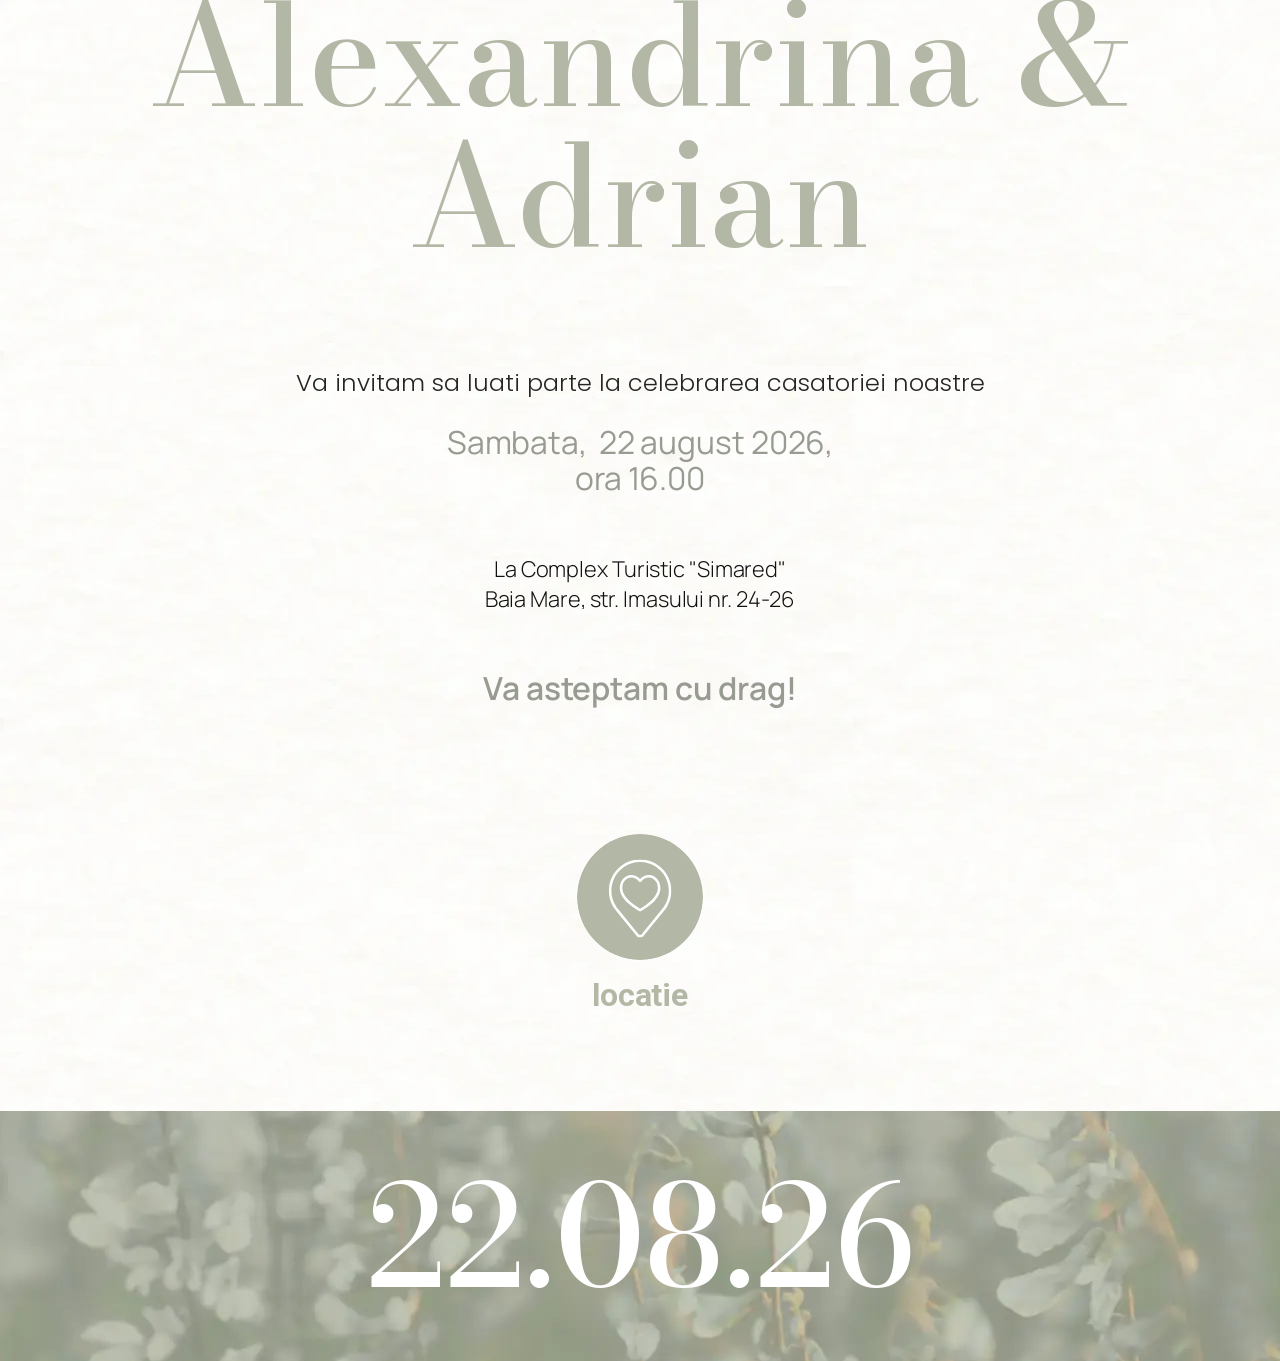
==== commit a7e05fe0: "Update index.html" ====
--- a/partecipazione/index.html
+++ b/partecipazione/index.html
@@ -109,7 +109,7 @@
 					<h2 class="elementor-heading-title elementor-size-default">Va invitam sa luati parte la celebrarea casatoriei noastre
 
 <br>
-						<h2 style="color: #989b91; font-family: 'Manrope', sans-serif; font-weight: 600;">Sambata,&nbsp; 22 august 2026, <br>ora 16.00 <br></h2>
+						<h2 style="color: #989b91; font-family: 'Manrope', sans-serif; ">Sambata,&nbsp; 22 august 2026, <br>ora 16.00 <br></h2>
 
 <br>
 La Complex Turistic "Simared" <br>
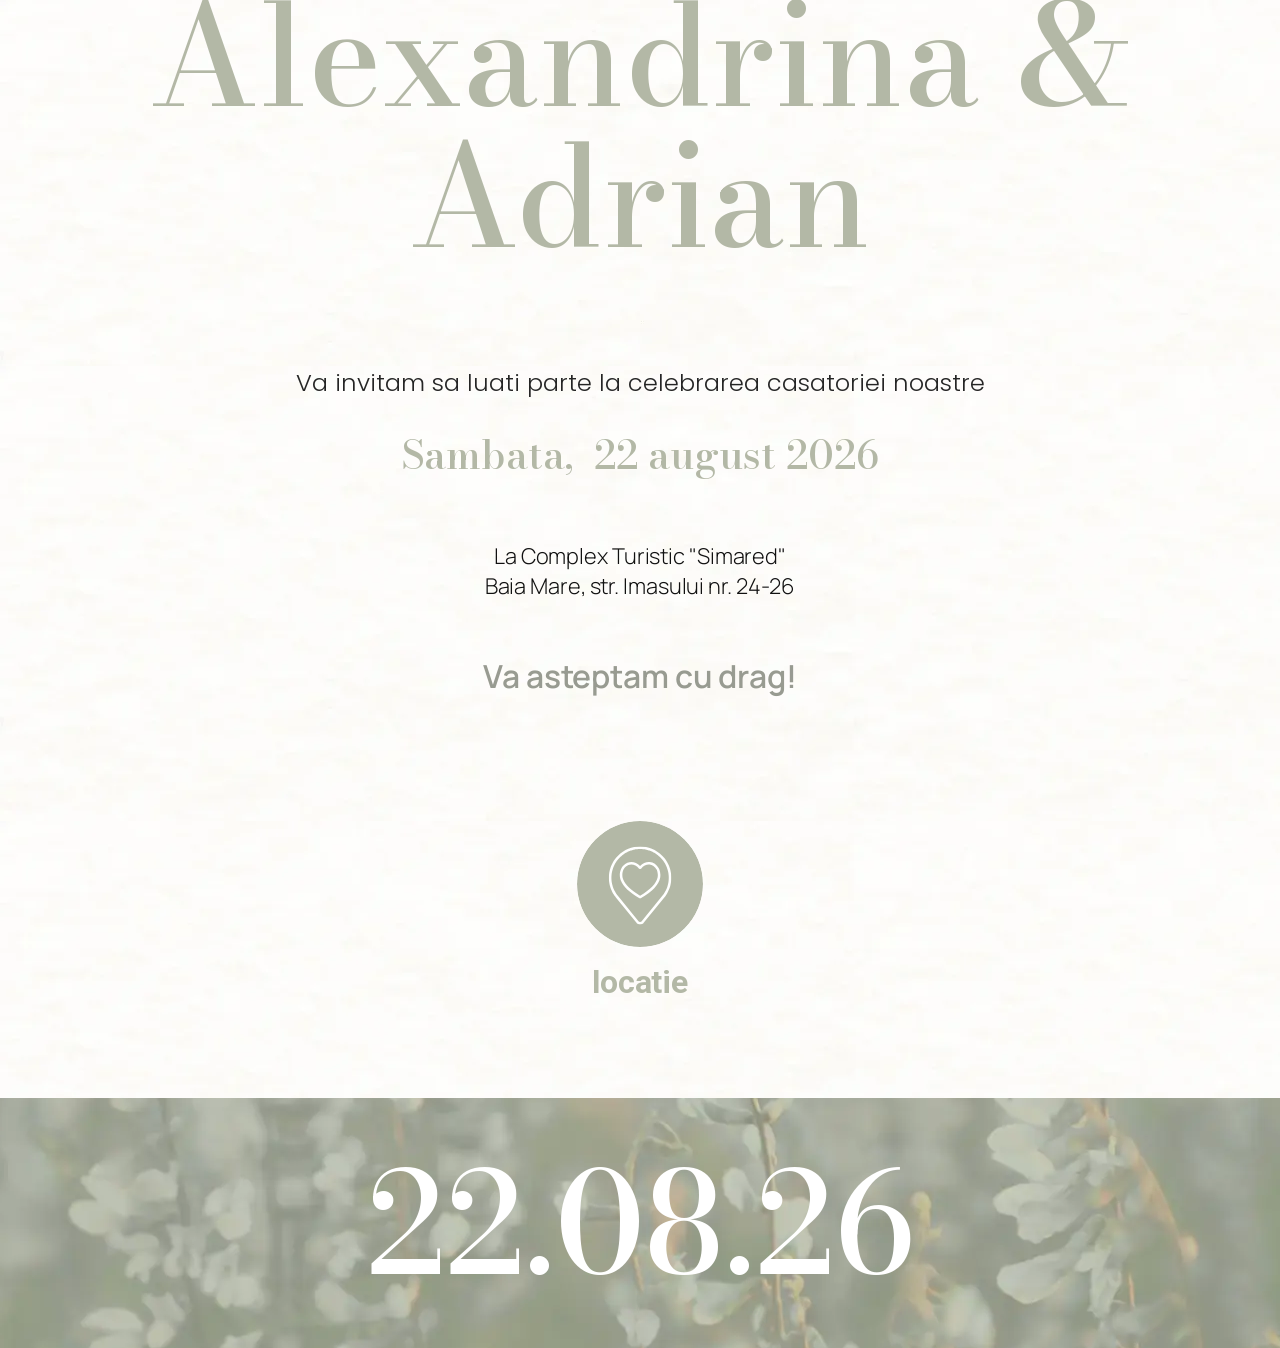
==== commit 27a9ff65: "Update index.html" ====
--- a/partecipazione/index.html
+++ b/partecipazione/index.html
@@ -1,11 +1,13 @@
 <!DOCTYPE html><html lang="it-IT"><head>
-	<meta charset="UTF-8">
+	<link rel="preconnect" href="https://fonts.googleapis.com">
+<link rel="preconnect" href="https://fonts.gstatic.com" crossorigin>
+<link href="https://fonts.googleapis.com/css2?family=Bodoni+Moda:wght@400..900&display=swap" rel="stylesheet"><meta charset="UTF-8">
 	<meta name="viewport" content="width=device-width, initial-scale=1">
 	<link rel="profile" href="https://gmpg.org/xfn/11">
 	<link rel="pingback" href="https://demositiweb.graficawedding.it/modello4/xmlrpc.php">
 	<meta name="viewport" content="width=device-width, initial-scale=1">
 <meta name="robots" content="max-image-preview:large">
-<title>Partecipazione – Grafica Wedding Modello 4</title>
+<title>Partecipazione – Grafica Wedding </title>
 <link rel="alternate" type="application/rss+xml" title="Grafica Wedding Modello 4 » Feed" href="../feed/index.rss">
 <link rel="alternate" type="application/rss+xml" title="Grafica Wedding Modello 4 » Feed dei commenti" href="../comments/feed/index.rss">
 <link rel="alternate" title="oEmbed (JSON)" type="application/json+oembed" href="../wp-json/oembed/1.0/embed%EF%B9%96url=https%EF%B9%95%EA%A4%B7%EA%A4%B7demositiweb.graficawedding.it%EA%A4%B7modello4%EA%A4%B7partecipazione%EA%A4%B7.json">
@@ -109,8 +111,9 @@
 					<h2 class="elementor-heading-title elementor-size-default">Va invitam sa luati parte la celebrarea casatoriei noastre
 
 <br>
-						<h2 style="color: #989b91; font-family: 'Manrope', sans-serif; ">Sambata,&nbsp; 22 august 2026, <br>ora 16.00 <br></h2>
-
+<h2 style="font-family: 'Bodoni Moda', serif; font-size: 40px; font-weight: 500; color: #B3B8A6;">
+  Sambata,&nbsp; 22 august 2026
+</h2>
 <br>
 La Complex Turistic "Simared" <br>
 Baia Mare, str. Imasului nr. 24-26 <br>
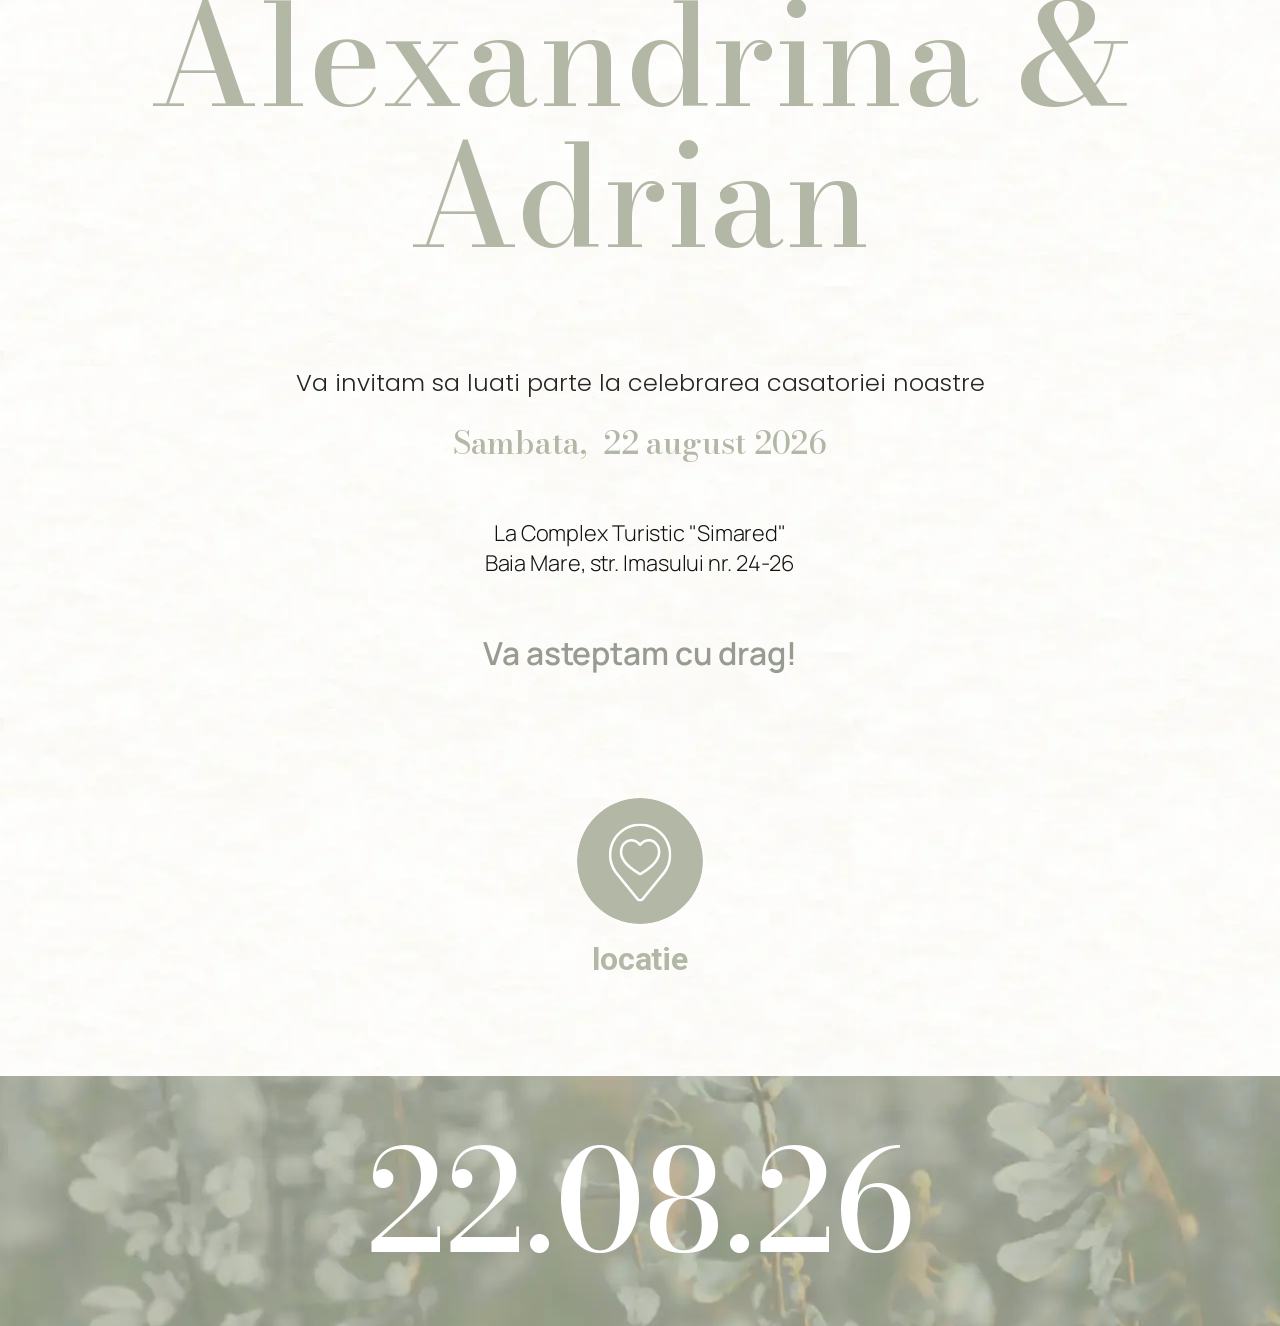
==== commit 9e6a9c93: "Update index.html" ====
--- a/partecipazione/index.html
+++ b/partecipazione/index.html
@@ -111,9 +111,8 @@
 					<h2 class="elementor-heading-title elementor-size-default">Va invitam sa luati parte la celebrarea casatoriei noastre
 
 <br>
-<h2 style="font-family: 'Bodoni Moda', serif; font-size: 40px; font-weight: 500; color: #B3B8A6;">
-  Sambata,&nbsp; 22 august 2026
-</h2>
+<h2 style="font-family: 'Bodoni Moda', serif; font-weight: 500; color: #B3B8A6;">
+  Sambata,&nbsp; 22 august 2026</h2>
 <br>
 La Complex Turistic "Simared" <br>
 Baia Mare, str. Imasului nr. 24-26 <br>
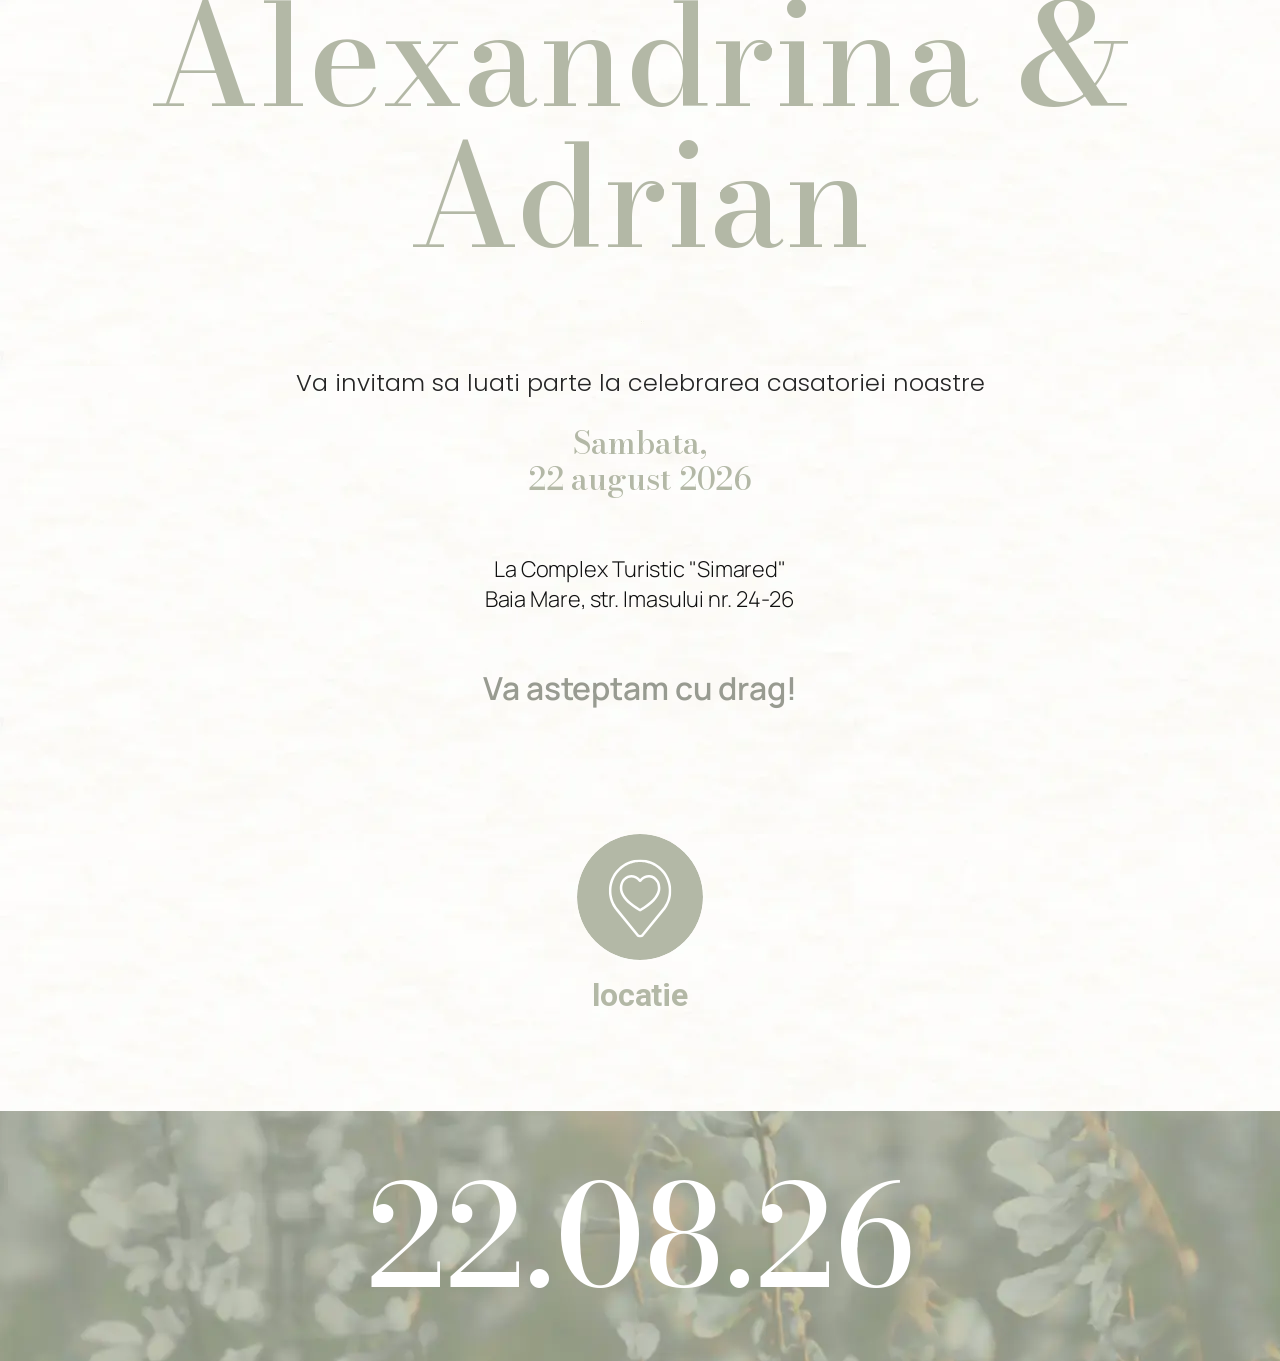
==== commit 6d8bc7ca: "Update index.html" ====
--- a/partecipazione/index.html
+++ b/partecipazione/index.html
@@ -112,7 +112,7 @@
 
 <br>
 <h2 style="font-family: 'Bodoni Moda', serif; font-weight: 500; color: #B3B8A6;">
-  Sambata,&nbsp; 22 august 2026</h2>
+  Sambata,<br> 22 august 2026</h2>
 <br>
 La Complex Turistic "Simared" <br>
 Baia Mare, str. Imasului nr. 24-26 <br>
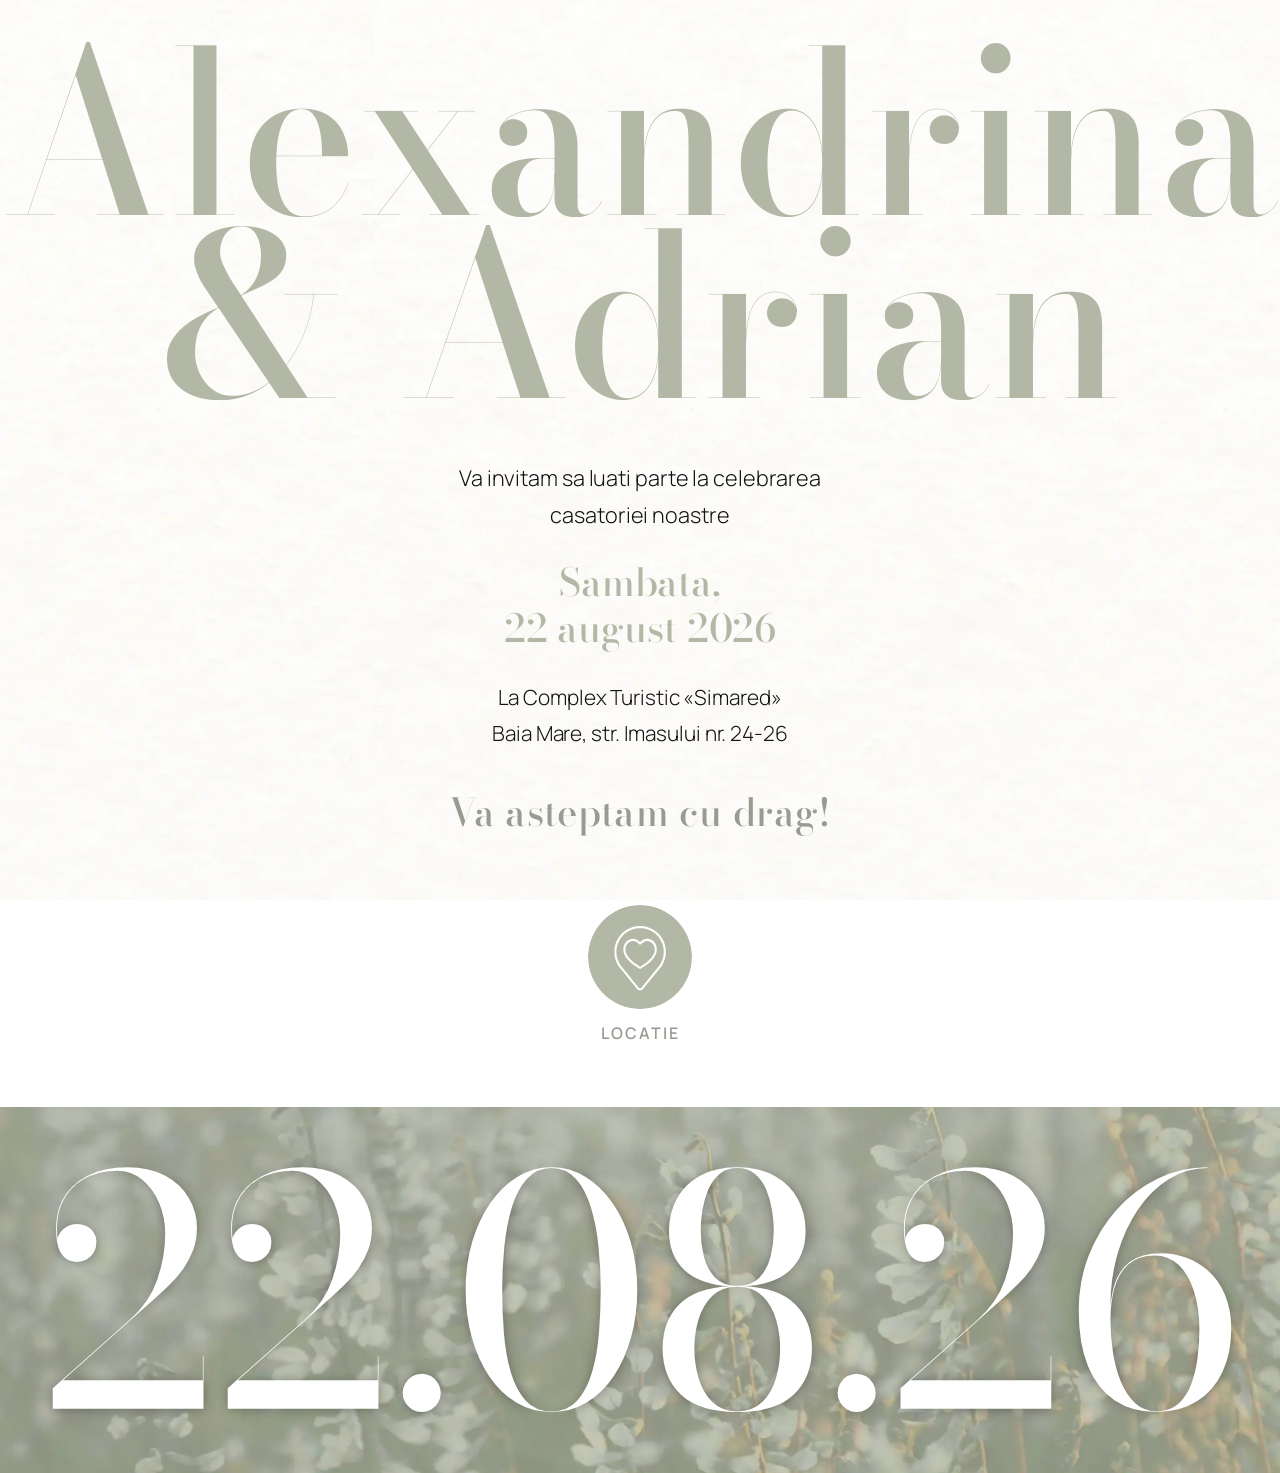
==== commit eb45d8f3: "Update index.html" ====
--- a/partecipazione/index.html
+++ b/partecipazione/index.html
@@ -1,207 +1,191 @@
-<!DOCTYPE html><html lang="it-IT"><head>
-	<link rel="preconnect" href="https://fonts.googleapis.com">
+<!DOCTYPE html>
+<html lang="ro">
+<head>
+<meta charset="UTF-8">
+<meta name="viewport" content="width=device-width, initial-scale=1">
+<title>Partecipazione – Alexandrina &amp; Adrian</title>
+
+<link rel="preconnect" href="https://fonts.googleapis.com">
 <link rel="preconnect" href="https://fonts.gstatic.com" crossorigin>
-<link href="https://fonts.googleapis.com/css2?family=Bodoni+Moda:wght@400..900&display=swap" rel="stylesheet"><meta charset="UTF-8">
-	<meta name="viewport" content="width=device-width, initial-scale=1">
-	<link rel="profile" href="https://gmpg.org/xfn/11">
-	<link rel="pingback" href="https://demositiweb.graficawedding.it/modello4/xmlrpc.php">
-	<meta name="viewport" content="width=device-width, initial-scale=1">
-<meta name="robots" content="max-image-preview:large">
-<title>Partecipazione – Grafica Wedding </title>
-<link rel="alternate" type="application/rss+xml" title="Grafica Wedding Modello 4 » Feed" href="../feed/index.rss">
-<link rel="alternate" type="application/rss+xml" title="Grafica Wedding Modello 4 » Feed dei commenti" href="../comments/feed/index.rss">
-<link rel="alternate" title="oEmbed (JSON)" type="application/json+oembed" href="../wp-json/oembed/1.0/embed%EF%B9%96url=https%EF%B9%95%EA%A4%B7%EA%A4%B7demositiweb.graficawedding.it%EA%A4%B7modello4%EA%A4%B7partecipazione%EA%A4%B7.json">
-<link rel="alternate" title="oEmbed (XML)" type="text/xml+oembed" href="../wp-json/oembed/1.0/embed%EF%B9%96url=https%EF%B9%95%EA%A4%B7%EA%A4%B7demositiweb.graficawedding.it%EA%A4%B7modello4%EA%A4%B7partecipazione%EA%A4%B7&amp;format=xml.xml">
-<style id="wp-img-auto-sizes-contain-inline-css">img:is([sizes=auto i],[sizes^="auto," i]){contain-intrinsic-size:3000px 1500px}
-/*# sourceURL=wp-img-auto-sizes-contain-inline-css */
+<link href="https://fonts.googleapis.com/css2?family=Bodoni+Moda:ital,wght@0,400..900;1,400..900&family=Manrope:wght@200..800&display=swap" rel="stylesheet">
+
+<style>
+  :root{
+    --contrast:#111111;
+    --sage:#B3B8A6;
+    --soft:#989b91;
+    --serif:'Bodoni Moda', serif;
+    --sans:'Manrope', sans-serif;
+  }
+
+  *{margin:0;padding:0;box-sizing:border-box;}
+  html{scroll-behavior:smooth;}
+
+  body{
+    color:var(--contrast);
+    font-family:var(--sans);
+    font-weight:300;
+    line-height:1.4;
+    letter-spacing:-0.1px;
+    -webkit-font-smoothing:antialiased;
+    overflow-x:hidden;
+
+    /* fundalul de hartie (bg-scaled.webp) pe toata pagina */
+    background-image:url("[data-uri]");
+    background-size:cover;
+    background-position:center;
+    background-repeat:no-repeat;
+    background-attachment:fixed;
+
+    display:flex;
+    flex-direction:column;
+    align-items:center;
+    justify-content:space-between;
+    min-height:100vh;
+    text-align:center;
+  }
+
+  /* ---- Nume: 141px, scalat pe ecrane mici ---- */
+  /* ---- Nume: fiecare rand umple toata latimea ---- */
+  .names{
+    width:100vw;
+    padding:clamp(18px,4vw,42px) 1px 0;
+  }
+  .names .name-line{
+    display:block;
+    width:100%;
+    height:auto;
+  }
+  .names .name-line + .name-line{ margin-top:0.6vw; }
+  .names .name-line text{
+    font-family:var(--serif);
+    font-weight:500;
+    fill:var(--sage);
+  }
+
+  /* ---- Invitatie (mijloc) ---- */
+  .invite{
+    max-width:560px;
+    padding:clamp(30px,6vw,60px) clamp(24px,5vw,50px);
+    font-size:clamp(1.05rem,2.4vw,1.35rem);
+    font-weight:300;
+    line-height:1.7;
+  }
+  .invite .lead{margin-bottom:1.6rem;}
+
+  .date-main{
+    font-family:var(--serif);
+    font-weight:500;
+    color:var(--sage);
+    font-size:clamp(1.6rem,5vw,2.4rem);
+    line-height:1.2;
+    margin:1.4rem 0 1.8rem;
+  }
+
+  .venue{font-size:clamp(1.05rem,2.4vw,1.3rem);line-height:1.7;margin-bottom:1.8rem;}
+
+  .welcome{
+    font-family:var(--serif);
+    font-weight:500;
+    color:var(--soft);
+    font-size:clamp(1.6rem,5vw,2.4rem);
+    letter-spacing:0.3px;
+    margin-bottom:clamp(36px,7vw,60px);
+  }
+
+  /* ---- Iconita locatie (2.svg) + pulse ---- */
+  .location{
+    display:inline-flex;
+    flex-direction:column;
+    align-items:center;
+    gap:0.7rem;
+    text-decoration:none;
+    color:var(--contrast);
+  }
+  .location .pin{
+    width:clamp(78px,16vw,104px);
+    height:auto;
+    animation:pulse 1.6s ease-in-out infinite;
+    transition:transform .3s ease;
+  }
+  .location:hover .pin{transform:scale(1.08);}
+  .location .label{
+    font-family:var(--sans);
+    font-weight:600;
+    font-size:1rem;
+    letter-spacing:2px;
+    text-transform:uppercase;
+    color:var(--soft);
+  }
+  @keyframes pulse{
+    0%{transform:scale(1);}
+    50%{transform:scale(1.12);}
+    100%{transform:scale(1);}
+  }
+
+  /* ---- Data mare jos: banda full-width cu fundal floral ---- */
+  .date-band{
+    width:100vw;
+    min-height:clamp(180px,32vh,320px);
+    display:flex;
+    align-items:center;
+    justify-content:center;
+    padding:clamp(30px,6vw,60px) clamp(16px,4vw,40px);
+
+    background-image:url("[data-uri]");
+    background-size:cover;
+    background-position:center;
+    background-repeat:no-repeat;
+  }
+  .date-line{
+    display:block;
+    width:100%;
+    height:auto;
+    filter:drop-shadow(0 1px 6px rgba(0,0,0,0.30));
+  }
+  .date-line text{
+    font-family:var(--serif);
+    font-weight:400;
+    fill:#ffffff;
+  }
+
+  @media (prefers-reduced-motion:reduce){
+    .location .pin{animation:none;}
+  }
 </style>
-<link rel="stylesheet" id="hfe-widgets-style-css" href="../wp-content/plugins/header-footer-elementor/inc/widgets-css/frontend%EF%B9%96ver=2.8.3.css" media="all">
-<style id="wp-emoji-styles-inline-css">img.wp-smiley, img.emoji {
-		display: inline !important;
-		border: none !important;
-		box-shadow: none !important;
-		height: 1em !important;
-		width: 1em !important;
-		margin: 0 0.07em !important;
-		vertical-align: -0.1em !important;
-		background: none !important;
-		padding: 0 !important;
-	}
-/*# sourceURL=wp-emoji-styles-inline-css */
-</style>
-<style id="wp-block-library-inline-css">:root{--wp-block-synced-color:#7a00df;--wp-block-synced-color--rgb:122,0,223;--wp-bound-block-color:var(--wp-block-synced-color);--wp-editor-canvas-background:#ddd;--wp-admin-theme-color:#007cba;--wp-admin-theme-color--rgb:0,124,186;--wp-admin-theme-color-darker-10:#006ba1;--wp-admin-theme-color-darker-10--rgb:0,107,160.5;--wp-admin-theme-color-darker-20:#005a87;--wp-admin-theme-color-darker-20--rgb:0,90,135;--wp-admin-border-width-focus:2px}@media (min-resolution:192dpi){:root{--wp-admin-border-width-focus:1.5px}}.wp-element-button{cursor:pointer}:root .has-very-light-gray-background-color{background-color:#eee}:root .has-very-dark-gray-background-color{background-color:#313131}:root .has-very-light-gray-color{color:#eee}:root .has-very-dark-gray-color{color:#313131}:root .has-vivid-green-cyan-to-vivid-cyan-blue-gradient-background{background:linear-gradient(135deg,#00d084,#0693e3)}:root .has-purple-crush-gradient-background{background:linear-gradient(135deg,#34e2e4,#4721fb 50%,#ab1dfe)}:root .has-hazy-dawn-gradient-background{background:linear-gradient(135deg,#faaca8,#dad0ec)}:root .has-subdued-olive-gradient-background{background:linear-gradient(135deg,#fafae1,#67a671)}:root .has-atomic-cream-gradient-background{background:linear-gradient(135deg,#fdd79a,#004a59)}:root .has-nightshade-gradient-background{background:linear-gradient(135deg,#330968,#31cdcf)}:root .has-midnight-gradient-background{background:linear-gradient(135deg,#020381,#2874fc)}:root{--wp--preset--font-size--normal:16px;--wp--preset--font-size--huge:42px}.has-regular-font-size{font-size:1em}.has-larger-font-size{font-size:2.625em}.has-normal-font-size{font-size:var(--wp--preset--font-size--normal)}.has-huge-font-size{font-size:var(--wp--preset--font-size--huge)}:root .has-text-align-center{text-align:center}:root .has-text-align-left{text-align:left}:root .has-text-align-right{text-align:right}.has-fit-text{white-space:nowrap!important}#end-resizable-editor-section{display:none}.aligncenter{clear:both}.items-justified-left{justify-content:flex-start}.items-justified-center{justify-content:center}.items-justified-right{justify-content:flex-end}.items-justified-space-between{justify-content:space-between}.screen-reader-text{word-wrap:normal!important;border:0;clip-path:inset(50%);height:1px;margin:-1px;overflow:hidden;padding:0;position:absolute;width:1px}.screen-reader-text:focus{background-color:#ddd;clip-path:none;color:#444;display:block;font-size:1em;height:auto;left:5px;line-height:normal;padding:15px 23px 14px;text-decoration:none;top:5px;width:auto;z-index:100000}html :where(.has-border-color){border-style:solid}html :where([style*=border-color]){border-style:solid}html :where([style*=border-top-color]){border-top-style:solid}html :where([style*=border-right-color]){border-right-style:solid}html :where([style*=border-bottom-color]){border-bottom-style:solid}html :where([style*=border-left-color]){border-left-style:solid}html :where([style*=border-width]){border-style:solid}html :where([style*=border-top-width]){border-top-style:solid}html :where([style*=border-right-width]){border-right-style:solid}html :where([style*=border-bottom-width]){border-bottom-style:solid}html :where([style*=border-left-width]){border-left-style:solid}html :where(img[class*=wp-image-]){height:auto;max-width:100%}:where(figure){margin:0 0 1em}html :where(.is-position-sticky){--wp-admin--admin-bar--position-offset:var(--wp-admin--admin-bar--height,0px)}@media screen and (max-width:600px){html :where(.is-position-sticky){--wp-admin--admin-bar--position-offset:0px}}
-/*# sourceURL=/wp-includes/css/dist/block-library/common.min.css */
-</style>
-<style id="global-styles-inline-css">:root{--wp--preset--aspect-ratio--square: 1;--wp--preset--aspect-ratio--4-3: 4/3;--wp--preset--aspect-ratio--3-4: 3/4;--wp--preset--aspect-ratio--3-2: 3/2;--wp--preset--aspect-ratio--2-3: 2/3;--wp--preset--aspect-ratio--16-9: 16/9;--wp--preset--aspect-ratio--9-16: 9/16;--wp--preset--color--black: #000000;--wp--preset--color--cyan-bluish-gray: #abb8c3;--wp--preset--color--white: #ffffff;--wp--preset--color--pale-pink: #f78da7;--wp--preset--color--vivid-red: #cf2e2e;--wp--preset--color--luminous-vivid-orange: #ff6900;--wp--preset--color--luminous-vivid-amber: #fcb900;--wp--preset--color--light-green-cyan: #7bdcb5;--wp--preset--color--vivid-green-cyan: #00d084;--wp--preset--color--pale-cyan-blue: #8ed1fc;--wp--preset--color--vivid-cyan-blue: #0693e3;--wp--preset--color--vivid-purple: #9b51e0;--wp--preset--color--base: #FFFFFF;--wp--preset--color--contrast: #111111;--wp--preset--color--accent-1: #FFEE58;--wp--preset--color--accent-2: #F6CFF4;--wp--preset--color--accent-3: #503AA8;--wp--preset--color--accent-4: #686868;--wp--preset--color--accent-5: #FBFAF3;--wp--preset--color--accent-6: color-mix(in srgb, currentColor 20%, transparent);--wp--preset--gradient--vivid-cyan-blue-to-vivid-purple: linear-gradient(135deg,rgb(6,147,227) 0%,rgb(155,81,224) 100%);--wp--preset--gradient--light-green-cyan-to-vivid-green-cyan: linear-gradient(135deg,rgb(122,220,180) 0%,rgb(0,208,130) 100%);--wp--preset--gradient--luminous-vivid-amber-to-luminous-vivid-orange: linear-gradient(135deg,rgb(252,185,0) 0%,rgb(255,105,0) 100%);--wp--preset--gradient--luminous-vivid-orange-to-vivid-red: linear-gradient(135deg,rgb(255,105,0) 0%,rgb(207,46,46) 100%);--wp--preset--gradient--very-light-gray-to-cyan-bluish-gray: linear-gradient(135deg,rgb(238,238,238) 0%,rgb(169,184,195) 100%);--wp--preset--gradient--cool-to-warm-spectrum: linear-gradient(135deg,rgb(74,234,220) 0%,rgb(151,120,209) 20%,rgb(207,42,186) 40%,rgb(238,44,130) 60%,rgb(251,105,98) 80%,rgb(254,248,76) 100%);--wp--preset--gradient--blush-light-purple: linear-gradient(135deg,rgb(255,206,236) 0%,rgb(152,150,240) 100%);--wp--preset--gradient--blush-bordeaux: linear-gradient(135deg,rgb(254,205,165) 0%,rgb(254,45,45) 50%,rgb(107,0,62) 100%);--wp--preset--gradient--luminous-dusk: linear-gradient(135deg,rgb(255,203,112) 0%,rgb(199,81,192) 50%,rgb(65,88,208) 100%);--wp--preset--gradient--pale-ocean: linear-gradient(135deg,rgb(255,245,203) 0%,rgb(182,227,212) 50%,rgb(51,167,181) 100%);--wp--preset--gradient--electric-grass: linear-gradient(135deg,rgb(202,248,128) 0%,rgb(113,206,126) 100%);--wp--preset--gradient--midnight: linear-gradient(135deg,rgb(2,3,129) 0%,rgb(40,116,252) 100%);--wp--preset--font-size--small: 0.875rem;--wp--preset--font-size--medium: clamp(1rem, 1rem + ((1vw - 0.2rem) * 0.196), 1.125rem);--wp--preset--font-size--large: clamp(1.125rem, 1.125rem + ((1vw - 0.2rem) * 0.392), 1.375rem);--wp--preset--font-size--x-large: clamp(1.75rem, 1.75rem + ((1vw - 0.2rem) * 0.392), 2rem);--wp--preset--font-size--xx-large: clamp(2.15rem, 2.15rem + ((1vw - 0.2rem) * 1.333), 3rem);--wp--preset--font-family--manrope: Manrope, sans-serif;--wp--preset--font-family--fira-code: "Fira Code", monospace;--wp--preset--spacing--20: 10px;--wp--preset--spacing--30: 20px;--wp--preset--spacing--40: 30px;--wp--preset--spacing--50: clamp(30px, 5vw, 50px);--wp--preset--spacing--60: clamp(30px, 7vw, 70px);--wp--preset--spacing--70: clamp(50px, 7vw, 90px);--wp--preset--spacing--80: clamp(70px, 10vw, 140px);--wp--preset--shadow--natural: 6px 6px 9px rgba(0, 0, 0, 0.2);--wp--preset--shadow--deep: 12px 12px 50px rgba(0, 0, 0, 0.4);--wp--preset--shadow--sharp: 6px 6px 0px rgba(0, 0, 0, 0.2);--wp--preset--shadow--outlined: 6px 6px 0px -3px rgb(255, 255, 255), 6px 6px rgb(0, 0, 0);--wp--preset--shadow--crisp: 6px 6px 0px rgb(0, 0, 0);}:root { --wp--style--global--content-size: 645px;--wp--style--global--wide-size: 1340px; }:where(body) { margin: 0; }.wp-site-blocks { padding-top: var(--wp--style--root--padding-top); padding-bottom: var(--wp--style--root--padding-bottom); }.has-global-padding { padding-right: var(--wp--style--root--padding-right); padding-left: var(--wp--style--root--padding-left); }.has-global-padding > .alignfull { margin-right: calc(var(--wp--style--root--padding-right) * -1); margin-left: calc(var(--wp--style--root--padding-left) * -1); }.has-global-padding :where(:not(.alignfull.is-layout-flow) > .has-global-padding:not(.wp-block-block, .alignfull)) { padding-right: 0; padding-left: 0; }.has-global-padding :where(:not(.alignfull.is-layout-flow) > .has-global-padding:not(.wp-block-block, .alignfull)) > .alignfull { margin-left: 0; margin-right: 0; }.wp-site-blocks > .alignleft { float: left; margin-right: 2em; }.wp-site-blocks > .alignright { float: right; margin-left: 2em; }.wp-site-blocks > .aligncenter { justify-content: center; margin-left: auto; margin-right: auto; }:where(.wp-site-blocks) > * { margin-block-start: 1.2rem; margin-block-end: 0; }:where(.wp-site-blocks) > :first-child { margin-block-start: 0; }:where(.wp-site-blocks) > :last-child { margin-block-end: 0; }:root { --wp--style--block-gap: 1.2rem; }:root :where(.is-layout-flow) > :first-child{margin-block-start: 0;}:root :where(.is-layout-flow) > :last-child{margin-block-end: 0;}:root :where(.is-layout-flow) > *{margin-block-start: 1.2rem;margin-block-end: 0;}:root :where(.is-layout-constrained) > :first-child{margin-block-start: 0;}:root :where(.is-layout-constrained) > :last-child{margin-block-end: 0;}:root :where(.is-layout-constrained) > *{margin-block-start: 1.2rem;margin-block-end: 0;}:root :where(.is-layout-flex){gap: 1.2rem;}:root :where(.is-layout-grid){gap: 1.2rem;}.is-layout-flow > .alignleft{float: left;margin-inline-start: 0;margin-inline-end: 2em;}.is-layout-flow > .alignright{float: right;margin-inline-start: 2em;margin-inline-end: 0;}.is-layout-flow > .aligncenter{margin-left: auto !important;margin-right: auto !important;}.is-layout-constrained > .alignleft{float: left;margin-inline-start: 0;margin-inline-end: 2em;}.is-layout-constrained > .alignright{float: right;margin-inline-start: 2em;margin-inline-end: 0;}.is-layout-constrained > .aligncenter{margin-left: auto !important;margin-right: auto !important;}.is-layout-constrained > :where(:not(.alignleft):not(.alignright):not(.alignfull)){max-width: var(--wp--style--global--content-size);margin-left: auto !important;margin-right: auto !important;}.is-layout-constrained > .alignwide{max-width: var(--wp--style--global--wide-size);}body .is-layout-flex{display: flex;}.is-layout-flex{flex-wrap: wrap;align-items: center;}.is-layout-flex > :is(*, div){margin: 0;}body .is-layout-grid{display: grid;}.is-layout-grid > :is(*, div){margin: 0;}body{background-color: var(--wp--preset--color--base);color: var(--wp--preset--color--contrast);font-family: var(--wp--preset--font-family--manrope);font-size: var(--wp--preset--font-size--large);font-weight: 300;letter-spacing: -0.1px;line-height: 1.4;--wp--style--root--padding-top: 0px;--wp--style--root--padding-right: var(--wp--preset--spacing--50);--wp--style--root--padding-bottom: 0px;--wp--style--root--padding-left: var(--wp--preset--spacing--50);}a:where(:not(.wp-element-button)){color: currentColor;}:root :where(a:where(:not(.wp-element-button)):hover){text-decoration: none;}h1, h2, h3, h4, h5, h6{font-weight: 400;letter-spacing: -0.1px;line-height: 1.125;}h1{font-size: var(--wp--preset--font-size--xx-large);}h2{font-size: var(--wp--preset--font-size--x-large);}h3{font-size: var(--wp--preset--font-size--large);}h4{font-size: var(--wp--preset--font-size--medium);}h5{font-size: var(--wp--preset--font-size--small);letter-spacing: 0.5px;}h6{font-size: var(--wp--preset--font-size--small);font-weight: 700;letter-spacing: 1.4px;text-transform: uppercase;}:root :where(.wp-element-button, .wp-block-button__link){background-color: var(--wp--preset--color--contrast);border-width: 0;color: var(--wp--preset--color--base);font-family: inherit;font-size: var(--wp--preset--font-size--medium);font-style: inherit;font-weight: inherit;letter-spacing: inherit;line-height: inherit;padding-top: 1rem;padding-right: 2.25rem;padding-bottom: 1rem;padding-left: 2.25rem;text-decoration: none;text-transform: inherit;}:root :where(.wp-element-button:hover, .wp-block-button__link:hover){background-color: color-mix(in srgb, var(--wp--preset--color--contrast) 85%, transparent);border-color: transparent;color: var(--wp--preset--color--base);}:root :where(.wp-element-button:focus, .wp-block-button__link:focus){outline-color: var(--wp--preset--color--accent-4);outline-offset: 2px;}:root :where(.wp-element-caption, .wp-block-audio figcaption, .wp-block-embed figcaption, .wp-block-gallery figcaption, .wp-block-image figcaption, .wp-block-table figcaption, .wp-block-video figcaption){font-size: var(--wp--preset--font-size--small);line-height: 1.4;}.has-black-color{color: var(--wp--preset--color--black) !important;}.has-cyan-bluish-gray-color{color: var(--wp--preset--color--cyan-bluish-gray) !important;}.has-white-color{color: var(--wp--preset--color--white) !important;}.has-pale-pink-color{color: var(--wp--preset--color--pale-pink) !important;}.has-vivid-red-color{color: var(--wp--preset--color--vivid-red) !important;}.has-luminous-vivid-orange-color{color: var(--wp--preset--color--luminous-vivid-orange) !important;}.has-luminous-vivid-amber-color{color: var(--wp--preset--color--luminous-vivid-amber) !important;}.has-light-green-cyan-color{color: var(--wp--preset--color--light-green-cyan) !important;}.has-vivid-green-cyan-color{color: var(--wp--preset--color--vivid-green-cyan) !important;}.has-pale-cyan-blue-color{color: var(--wp--preset--color--pale-cyan-blue) !important;}.has-vivid-cyan-blue-color{color: var(--wp--preset--color--vivid-cyan-blue) !important;}.has-vivid-purple-color{color: var(--wp--preset--color--vivid-purple) !important;}.has-base-color{color: var(--wp--preset--color--base) !important;}.has-contrast-color{color: var(--wp--preset--color--contrast) !important;}.has-accent-1-color{color: var(--wp--preset--color--accent-1) !important;}.has-accent-2-color{color: var(--wp--preset--color--accent-2) !important;}.has-accent-3-color{color: var(--wp--preset--color--accent-3) !important;}.has-accent-4-color{color: var(--wp--preset--color--accent-4) !important;}.has-accent-5-color{color: var(--wp--preset--color--accent-5) !important;}.has-accent-6-color{color: var(--wp--preset--color--accent-6) !important;}.has-black-background-color{background-color: var(--wp--preset--color--black) !important;}.has-cyan-bluish-gray-background-color{background-color: var(--wp--preset--color--cyan-bluish-gray) !important;}.has-white-background-color{background-color: var(--wp--preset--color--white) !important;}.has-pale-pink-background-color{background-color: var(--wp--preset--color--pale-pink) !important;}.has-vivid-red-background-color{background-color: var(--wp--preset--color--vivid-red) !important;}.has-luminous-vivid-orange-background-color{background-color: var(--wp--preset--color--luminous-vivid-orange) !important;}.has-luminous-vivid-amber-background-color{background-color: var(--wp--preset--color--luminous-vivid-amber) !important;}.has-light-green-cyan-background-color{background-color: var(--wp--preset--color--light-green-cyan) !important;}.has-vivid-green-cyan-background-color{background-color: var(--wp--preset--color--vivid-green-cyan) !important;}.has-pale-cyan-blue-background-color{background-color: var(--wp--preset--color--pale-cyan-blue) !important;}.has-vivid-cyan-blue-background-color{background-color: var(--wp--preset--color--vivid-cyan-blue) !important;}.has-vivid-purple-background-color{background-color: var(--wp--preset--color--vivid-purple) !important;}.has-base-background-color{background-color: var(--wp--preset--color--base) !important;}.has-contrast-background-color{background-color: var(--wp--preset--color--contrast) !important;}.has-accent-1-background-color{background-color: var(--wp--preset--color--accent-1) !important;}.has-accent-2-background-color{background-color: var(--wp--preset--color--accent-2) !important;}.has-accent-3-background-color{background-color: var(--wp--preset--color--accent-3) !important;}.has-accent-4-background-color{background-color: var(--wp--preset--color--accent-4) !important;}.has-accent-5-background-color{background-color: var(--wp--preset--color--accent-5) !important;}.has-accent-6-background-color{background-color: var(--wp--preset--color--accent-6) !important;}.has-black-border-color{border-color: var(--wp--preset--color--black) !important;}.has-cyan-bluish-gray-border-color{border-color: var(--wp--preset--color--cyan-bluish-gray) !important;}.has-white-border-color{border-color: var(--wp--preset--color--white) !important;}.has-pale-pink-border-color{border-color: var(--wp--preset--color--pale-pink) !important;}.has-vivid-red-border-color{border-color: var(--wp--preset--color--vivid-red) !important;}.has-luminous-vivid-orange-border-color{border-color: var(--wp--preset--color--luminous-vivid-orange) !important;}.has-luminous-vivid-amber-border-color{border-color: var(--wp--preset--color--luminous-vivid-amber) !important;}.has-light-green-cyan-border-color{border-color: var(--wp--preset--color--light-green-cyan) !important;}.has-vivid-green-cyan-border-color{border-color: var(--wp--preset--color--vivid-green-cyan) !important;}.has-pale-cyan-blue-border-color{border-color: var(--wp--preset--color--pale-cyan-blue) !important;}.has-vivid-cyan-blue-border-color{border-color: var(--wp--preset--color--vivid-cyan-blue) !important;}.has-vivid-purple-border-color{border-color: var(--wp--preset--color--vivid-purple) !important;}.has-base-border-color{border-color: var(--wp--preset--color--base) !important;}.has-contrast-border-color{border-color: var(--wp--preset--color--contrast) !important;}.has-accent-1-border-color{border-color: var(--wp--preset--color--accent-1) !important;}.has-accent-2-border-color{border-color: var(--wp--preset--color--accent-2) !important;}.has-accent-3-border-color{border-color: var(--wp--preset--color--accent-3) !important;}.has-accent-4-border-color{border-color: var(--wp--preset--color--accent-4) !important;}.has-accent-5-border-color{border-color: var(--wp--preset--color--accent-5) !important;}.has-accent-6-border-color{border-color: var(--wp--preset--color--accent-6) !important;}.has-vivid-cyan-blue-to-vivid-purple-gradient-background{background: var(--wp--preset--gradient--vivid-cyan-blue-to-vivid-purple) !important;}.has-light-green-cyan-to-vivid-green-cyan-gradient-background{background: var(--wp--preset--gradient--light-green-cyan-to-vivid-green-cyan) !important;}.has-luminous-vivid-amber-to-luminous-vivid-orange-gradient-background{background: var(--wp--preset--gradient--luminous-vivid-amber-to-luminous-vivid-orange) !important;}.has-luminous-vivid-orange-to-vivid-red-gradient-background{background: var(--wp--preset--gradient--luminous-vivid-orange-to-vivid-red) !important;}.has-very-light-gray-to-cyan-bluish-gray-gradient-background{background: var(--wp--preset--gradient--very-light-gray-to-cyan-bluish-gray) !important;}.has-cool-to-warm-spectrum-gradient-background{background: var(--wp--preset--gradient--cool-to-warm-spectrum) !important;}.has-blush-light-purple-gradient-background{background: var(--wp--preset--gradient--blush-light-purple) !important;}.has-blush-bordeaux-gradient-background{background: var(--wp--preset--gradient--blush-bordeaux) !important;}.has-luminous-dusk-gradient-background{background: var(--wp--preset--gradient--luminous-dusk) !important;}.has-pale-ocean-gradient-background{background: var(--wp--preset--gradient--pale-ocean) !important;}.has-electric-grass-gradient-background{background: var(--wp--preset--gradient--electric-grass) !important;}.has-midnight-gradient-background{background: var(--wp--preset--gradient--midnight) !important;}.has-small-font-size{font-size: var(--wp--preset--font-size--small) !important;}.has-medium-font-size{font-size: var(--wp--preset--font-size--medium) !important;}.has-large-font-size{font-size: var(--wp--preset--font-size--large) !important;}.has-x-large-font-size{font-size: var(--wp--preset--font-size--x-large) !important;}.has-xx-large-font-size{font-size: var(--wp--preset--font-size--xx-large) !important;}.has-manrope-font-family{font-family: var(--wp--preset--font-family--manrope) !important;}.has-fira-code-font-family{font-family: var(--wp--preset--font-family--fira-code) !important;}
-/*# sourceURL=global-styles-inline-css */
-</style>
-<style id="wp-block-template-skip-link-inline-css">/*! This file is auto-generated */
-.skip-link.screen-reader-text{border:0;clip-path:inset(50%);height:1px;margin:-1px;overflow:hidden;padding:0;position:absolute!important;width:1px;word-wrap:normal!important;word-break:normal!important}.skip-link.screen-reader-text:focus{background-color:#eee;clip-path:none;color:#444;display:block;font-size:1em;height:auto;left:5px;line-height:normal;padding:15px 23px 14px;text-decoration:none;top:5px;width:auto;z-index:100000}
-/*# sourceURL=/wp-includes/css/wp-block-template-skip-link.min.css */
-</style>
-<link rel="stylesheet" id="hfe-style-css" href="../wp-content/plugins/header-footer-elementor/assets/css/header-footer-elementor%EF%B9%96ver=2.8.3.css" media="all">
-<link rel="stylesheet" id="elementor-frontend-css" href="../wp-content/plugins/elementor/assets/css/frontend.min%EF%B9%96ver=3.35.1.css" media="all">
-<link rel="stylesheet" id="elementor-post-6-css" href="../wp-content/uploads/elementor/css/post-6%EF%B9%96ver=1781740637.css" media="all">
-<link rel="stylesheet" id="widget-heading-css" href="../wp-content/plugins/elementor/assets/css/widget-heading.min%EF%B9%96ver=3.35.1.css" media="all">
-<link rel="stylesheet" id="e-animation-pulse-css" href="../wp-content/plugins/elementor/assets/lib/animations/styles/e-animation-pulse.min%EF%B9%96ver=3.35.1.css" media="all">
-<link rel="stylesheet" id="widget-image-css" href="../wp-content/plugins/elementor/assets/css/widget-image.min%EF%B9%96ver=3.35.1.css" media="all">
-<link rel="stylesheet" id="elementor-post-64-css" href="../wp-content/uploads/elementor/css/post-64%EF%B9%96ver=1781740637.css" media="all">
-<style id="twentytwentyfive-style-inline-css">a{text-decoration-thickness:1px!important;text-underline-offset:.1em}:where(.wp-site-blocks :focus){outline-width:2px;outline-style:solid}.wp-block-navigation .wp-block-navigation-submenu .wp-block-navigation-item:not(:last-child){margin-bottom:3px}.wp-block-navigation .wp-block-navigation-item .wp-block-navigation-item__content{outline-offset:4px}.wp-block-navigation .wp-block-navigation-item ul.wp-block-navigation__submenu-container .wp-block-navigation-item__content{outline-offset:0}blockquote,caption,figcaption,h1,h2,h3,h4,h5,h6,p{text-wrap:pretty}.more-link{display:block}:where(pre){overflow-x:auto}
-/*# sourceURL=https://demositiweb.graficawedding.it/modello4/wp-content/themes/twentytwentyfive/style.min.css */
-</style>
-<link rel="stylesheet" id="hfe-elementor-icons-css" href="../wp-content/plugins/elementor/assets/lib/eicons/css/elementor-icons.min%EF%B9%96ver=5.34.0.css" media="all">
-<link rel="stylesheet" id="hfe-icons-list-css" href="../wp-content/plugins/elementor/assets/css/widget-icon-list.min%EF%B9%96ver=3.24.3.css" media="all">
-<link rel="stylesheet" id="hfe-social-icons-css" href="../wp-content/plugins/elementor/assets/css/widget-social-icons.min%EF%B9%96ver=3.24.0.css" media="all">
-<link rel="stylesheet" id="hfe-social-share-icons-brands-css" href="../wp-content/plugins/elementor/assets/lib/font-awesome/css/brands%EF%B9%96ver=5.15.3.css" media="all">
-<link rel="stylesheet" id="hfe-social-share-icons-fontawesome-css" href="../wp-content/plugins/elementor/assets/lib/font-awesome/css/fontawesome%EF%B9%96ver=5.15.3.css" media="all">
-<link rel="stylesheet" id="hfe-nav-menu-icons-css" href="../wp-content/plugins/elementor/assets/lib/font-awesome/css/solid%EF%B9%96ver=5.15.3.css" media="all">
-<link rel="stylesheet" id="elementor-gf-roboto-css" href="../../../fonts.googleapis.com/css%EF%B9%96family=Roboto%EF%B9%95100,100italic,200,200italic,300,300italic,400,400italic,500,500italic,600,600italic,700,700italic,800,800italic,900,900italic&amp;display=swap.css" media="all">
-<link rel="stylesheet" id="elementor-gf-robotoslab-css" href="../../../fonts.googleapis.com/css%EF%B9%96family=Roboto+Slab%EF%B9%95100,100italic,200,200italic,300,300italic,400,400italic,500,500italic,600,600italic,700,700italic,800,800italic,900,900italic&amp;display=swap.css" media="all">
-<link rel="stylesheet" id="elementor-gf-bodonimoda-css" href="../../../fonts.googleapis.com/css%EF%B9%96family=Bodoni+Moda%EF%B9%95100,100italic,200,200italic,300,300italic,400,400italic,500,500italic,600,600italic,700,700italic,800,800italic,900,900italic&amp;display=swap.css" media="all">
-<link rel="stylesheet" id="elementor-gf-poppins-css" href="../../../fonts.googleapis.com/css%EF%B9%96family=Poppins%EF%B9%95100,100italic,200,200italic,300,300italic,400,400italic,500,500italic,600,600italic,700,700italic,800,800italic,900,900italic&amp;display=swap.css" media="all">
-<script id="jquery-core-js" src="../wp-includes/js/jquery/jquery.min%EF%B9%96ver=3.7.1.js"></script>
-<script id="jquery-migrate-js" src="../wp-includes/js/jquery/jquery-migrate.min%EF%B9%96ver=3.4.1.js"></script>
-<script id="jquery-js-after">
-!function($){"use strict";$(document).ready(function(){$(this).scrollTop()>100&&$(".hfe-scroll-to-top-wrap").removeClass("hfe-scroll-to-top-hide"),$(window).scroll(function(){$(this).scrollTop()<100?$(".hfe-scroll-to-top-wrap").fadeOut(300):$(".hfe-scroll-to-top-wrap").fadeIn(300)}),$(".hfe-scroll-to-top-wrap").on("click",function(){$("html, body").animate({scrollTop:0},300);return!1})})}(jQuery);
-!function($){'use strict';$(document).ready(function(){var bar=$('.hfe-reading-progress-bar');if(!bar.length)return;$(window).on('scroll',function(){var s=$(window).scrollTop(),d=$(document).height()-$(window).height(),p=d? s/d*100:0;bar.css('width',p+'%')});});}(jQuery);
-//# sourceURL=jquery-js-after
-</script>
-<link rel="https://api.w.org/" href="../wp-json/index.json"><link rel="alternate" title="JSON" type="application/json" href="../wp-json/wp/v2/pages/64.json"><link rel="EditURI" type="application/rsd+xml" title="RSD" href="../xmlrpc.php%EF%B9%96rsd.xml">
-<meta name="generator" content="WordPress 7.0">
-<link rel="canonical" href="index.html">
-<link rel="shortlink" href="index.html">
-<meta name="generator" content="Elementor 3.35.1; features: e_font_icon_svg, additional_custom_breakpoints; settings: css_print_method-external, google_font-enabled, font_display-swap">
-			<style>.e-con.e-parent:nth-of-type(n+4):not(.e-lazyloaded):not(.e-no-lazyload),
-				.e-con.e-parent:nth-of-type(n+4):not(.e-lazyloaded):not(.e-no-lazyload) * {
-					background-image: none !important;
-				}
-				@media screen and (max-height: 1024px) {
-					.e-con.e-parent:nth-of-type(n+3):not(.e-lazyloaded):not(.e-no-lazyload),
-					.e-con.e-parent:nth-of-type(n+3):not(.e-lazyloaded):not(.e-no-lazyload) * {
-						background-image: none !important;
-					}
-				}
-				@media screen and (max-height: 640px) {
-					.e-con.e-parent:nth-of-type(n+2):not(.e-lazyloaded):not(.e-no-lazyload),
-					.e-con.e-parent:nth-of-type(n+2):not(.e-lazyloaded):not(.e-no-lazyload) * {
-						background-image: none !important;
-					}
-				}
-			</style>
-			<style class="wp-fonts-local">@font-face{font-family:Manrope;font-style:normal;font-weight:200 800;font-display:fallback;src:url('../wp-content/themes/twentytwentyfive/assets/fonts/manrope/Manrope-VariableFont_wght.woff2') format('woff2');}
-@font-face{font-family:"Fira Code";font-style:normal;font-weight:300 700;font-display:fallback;src:url('../wp-content/themes/twentytwentyfive/assets/fonts/fira-code/FiraCode-VariableFont_wght.woff2') format('woff2');}
-</style>
-<script src="../wp-includes/js/wp-emoji-release.min%EF%B9%96ver=7.0.js" defer=""></script></head>
+</head>
 
-<body class="wp-singular page-template page-template-elementor_header_footer page page-id-64 wp-embed-responsive wp-theme-twentytwentyfive ehf-header ehf-footer ehf-template-twentytwentyfive ehf-stylesheet-twentytwentyfive elementor-default elementor-template-full-width elementor-kit-6 elementor-page elementor-page-64 e--ua-appleWebkit e--ua-mac e--ua-webkit" data-elementor-device-mode="desktop">
-<div id="page" class="hfeed site">
+<body>
 
-		<header id="masthead" itemscope="itemscope" itemtype="https://schema.org/WPHeader">
-			<p class="main-title bhf-hidden" itemprop="headline"><a href="../index.html" title="Grafica Wedding Modello 4" rel="home">Grafica Wedding Modello 4</a></p>
-					</header>
+  <div class="names" role="img" aria-label="Alexandrina & Adrian">
+    <svg class="name-line" viewBox="0 360 5648 775" preserveAspectRatio="xMidYMid meet" aria-hidden="true"><text x="6" y="1125" font-size="1000" textLength="5636" lengthAdjust="spacingAndGlyphs">Alexandrina</text></svg>
+    <svg class="name-line" viewBox="0 360 5648 775" preserveAspectRatio="xMidYMid meet" aria-hidden="true"><text x="2824" y="1125" font-size="1000" text-anchor="middle">&amp; Adrian</text></svg>
+  </div>
 
-			<div data-elementor-type="wp-page" data-elementor-id="64" class="elementor elementor-64">
-				<div class="elementor-element elementor-element-ce83505 e-con-full e-flex e-con e-parent e-lazyloaded" data-id="ce83505" data-element_type="container" data-e-type="container" data-settings="{&quot;background_background&quot;:&quot;classic&quot;}">
-				<div class="elementor-element elementor-element-68e5a96 elementor-widget elementor-widget-heading" data-id="68e5a96" data-element_type="widget" data-e-type="widget" data-widget_type="heading.default">
-					<h2 class="elementor-heading-title elementor-size-default">Alexandrina &amp; Adrian</h2>				</div>
-				</div>
-		<div class="elementor-element elementor-element-c1562a6 e-flex e-con-boxed e-con e-parent e-lazyloaded" data-id="c1562a6" data-element_type="container" data-e-type="container" data-settings="{&quot;background_background&quot;:&quot;classic&quot;}">
-					<div class="e-con-inner">
-				<div class="elementor-element elementor-element-84402bc elementor-widget__width-inherit elementor-widget elementor-widget-heading" data-id="84402bc" data-element_type="widget" data-e-type="widget" data-widget_type="heading.default">
-					<h2 class="elementor-heading-title elementor-size-default">Va invitam sa luati parte la celebrarea casatoriei noastre
+  <div class="invite">
+    <p class="lead">Va invitam sa luati parte la celebrarea casatoriei noastre</p>
 
-<br>
-<h2 style="font-family: 'Bodoni Moda', serif; font-weight: 500; color: #B3B8A6;">
-  Sambata,<br> 22 august 2026</h2>
-<br>
-La Complex Turistic "Simared" <br>
-Baia Mare, str. Imasului nr. 24-26 <br>
-<br>
-						<h2 style="color: #989b91; font-family: 'Manrope', sans-serif; font-weight: 600;">Va asteptam cu drag!</h2>
-</h2>				</div>
-					</div>
-				</div>
-		<div class="elementor-element elementor-element-5141c40 e-con-full e-flex e-con e-parent e-lazyloaded" data-id="5141c40" data-element_type="container" data-e-type="container" data-settings="{&quot;background_background&quot;:&quot;classic&quot;}">
-		<div class="elementor-element elementor-element-7d164f4 e-grid e-con-full e-con e-child" data-id="7d164f4" data-element_type="container" data-e-type="container">
-		<div class="elementor-element elementor-element-b441acf e-con-full e-flex e-con e-child" data-id="b441acf" data-element_type="container" data-e-type="container">
-				<div class="elementor-element elementor-element-468130e elementor-widget elementor-widget-image" data-id="468130e" data-element_type="widget" data-e-type="widget" data-widget_type="image.default">
-																<a href="https://maps.app.goo.gl/u71G7mkJkCBJMHES7" target="_blank">							</a>
-															</div>
-				<div class="elementor-element elementor-element-e10ed3a elementor-widget__width-inherit elementor-widget elementor-widget-heading" data-id="e10ed3a" data-element_type="widget" data-e-type="widget" data-widget_type="heading.default">
-					<h2 class="elementor-heading-title elementor-size-default"><a href="https://maps.app.goo.gl/u71G7mkJkCBJMHES7" target="_blank">&nbsp;</a></h2>				</div>
-				</div>
-		<div class="elementor-element elementor-element-3db378b e-con-full e-flex e-con e-child" data-id="3db378b" data-element_type="container" data-e-type="container">
-				<div class="elementor-element elementor-element-2ce3546 elementor-widget elementor-widget-image" data-id="2ce3546" data-element_type="widget" data-e-type="widget" data-widget_type="image.default">
-																<a href="../regalo/index.html">							</a><a href="https://www.google.com/maps/place/Complex+Turistic+Simared/@47.7211668,23.6113235,17z/data=!3m1!4b1!4m6!3m5!1s0x4737c3ce2c37abdb:0x137ca68116ff6cd3!8m2!3d47.7211668!4d23.6138984!16s%2Fg%2F11hf04dt28?entry=ttu&g_ep=EgoyMDI2MDYxNi4wIKXMDSoASAFQAw%3D%3D" target="_blank"><img fetchpriority="high" decoding="async" width="200" height="200" src="../wp-content/uploads/2026/02/2.svg" class="elementor-animation-pulse attachment-medium size-small wp-image-79" alt="icon_location"></a><a href="../regalo/index.html">								</a>
-															</div>
-				<div class="elementor-element elementor-element-6729454 elementor-widget__width-inherit elementor-widget elementor-widget-heading" data-id="6729454" data-element_type="widget" data-e-type="widget" data-widget_type="heading.default">
-					<h2 class="elementor-heading-title elementor-size-default"><a href="../regalo/index.html">locatie</a></h2>				</div>
-				</div>
-		<div class="elementor-element elementor-element-6dd1637 e-con-full e-flex e-con e-child" data-id="6dd1637" data-element_type="container" data-e-type="container">
-				<div class="elementor-element elementor-element-3b106f5 elementor-widget elementor-widget-image" data-id="3b106f5" data-element_type="widget" data-e-type="widget" data-widget_type="image.default">
-																<a href="../conferma/index.html">							</a>
-															</div>
-				<div class="elementor-element elementor-element-c131c82 elementor-widget__width-inherit elementor-widget elementor-widget-heading" data-id="c131c82" data-element_type="widget" data-e-type="widget" data-widget_type="heading.default">
-					<h2 class="elementor-heading-title elementor-size-default"><a href="../conferma/index.html">&nbsp;</a></h2>				</div>
-				</div>
-				</div>
-				</div>
-		<div class="elementor-element elementor-element-170dd96 e-con-full e-flex e-con e-parent e-lazyloaded" data-id="170dd96" data-element_type="container" data-e-type="container" data-settings="{&quot;background_background&quot;:&quot;classic&quot;}">
-				<div class="elementor-element elementor-element-8f65e33 elementor-widget elementor-widget-heading" data-id="8f65e33" data-element_type="widget" data-e-type="widget" data-widget_type="heading.default">
-					<h2 class="elementor-heading-title elementor-size-default">22.08.26</h2>				
-					</div>
-				</div>
-				</div>
-		
-		<footer itemtype="https://schema.org/WPFooter" itemscope="itemscope" id="colophon" role="contentinfo">
-			<div class="footer-width-fixer"></div>		</footer>
-	</div><!-- #page -->
-<script type="speculationrules">
-{"prefetch":[{"source":"document","where":{"and":[{"href_matches":"/modello4/*"},{"not":{"href_matches":["/modello4/wp-*.php","/modello4/wp-admin/*","/modello4/wp-content/uploads/*","/modello4/wp-content/*","/modello4/wp-content/plugins/*","/modello4/wp-content/themes/twentytwentyfive/*","/modello4/*\\?(.+)"]}},{"not":{"selector_matches":"a[rel~=\"nofollow\"]"}},{"not":{"selector_matches":".no-prefetch, .no-prefetch a"}}]},"eagerness":"conservative"}]}
-</script>
-			<script>
-				const lazyloadRunObserver = () => {
-					const lazyloadBackgrounds = document.querySelectorAll( `.e-con.e-parent:not(.e-lazyloaded)` );
-					const lazyloadBackgroundObserver = new IntersectionObserver( ( entries ) => {
-						entries.forEach( ( entry ) => {
-							if ( entry.isIntersecting ) {
-								let lazyloadBackground = entry.target;
-								if( lazyloadBackground ) {
-									lazyloadBackground.classList.add( 'e-lazyloaded' );
-								}
-								lazyloadBackgroundObserver.unobserve( entry.target );
-							}
-						});
-					}, { rootMargin: '200px 0px 200px 0px' } );
-					lazyloadBackgrounds.forEach( ( lazyloadBackground ) => {
-						lazyloadBackgroundObserver.observe( lazyloadBackground );
-					} );
-				};
-				const events = [
-					'DOMContentLoaded',
-					'elementor/lazyload/observe',
-				];
-				events.forEach( ( event ) => {
-					document.addEventListener( event, lazyloadRunObserver );
-				} );
-			</script>
-			<script id="elementor-webpack-runtime-js" src="../wp-content/plugins/elementor/assets/js/webpack.runtime.min%EF%B9%96ver=3.35.1.js"></script>
-<script id="elementor-frontend-modules-js" src="../wp-content/plugins/elementor/assets/js/frontend-modules.min%EF%B9%96ver=3.35.1.js"></script>
-<script id="jquery-ui-core-js" src="../wp-includes/js/jquery/ui/core.min%EF%B9%96ver=1.13.3.js"></script>
-<script id="elementor-frontend-js-before">
-var elementorFrontendConfig = {"environmentMode":{"edit":false,"wpPreview":false,"isScriptDebug":false},"i18n":{"shareOnFacebook":"Condividi su Facebook","shareOnTwitter":"Condividi su Twitter","pinIt":"Pinterest","download":"Download","downloadImage":"Scarica immagine","fullscreen":"Schermo intero","zoom":"Zoom","share":"Condividi","playVideo":"Riproduci video","previous":"Precedente","next":"Successivo","close":"Chiudi","a11yCarouselPrevSlideMessage":"Diapositiva precedente","a11yCarouselNextSlideMessage":"Prossima diapositiva","a11yCarouselFirstSlideMessage":"Questa \u00e9 la prima diapositiva","a11yCarouselLastSlideMessage":"Questa \u00e8 l'ultima diapositiva","a11yCarouselPaginationBulletMessage":"Vai alla diapositiva"},"is_rtl":false,"breakpoints":{"xs":0,"sm":480,"md":768,"lg":1025,"xl":1440,"xxl":1600},"responsive":{"breakpoints":{"mobile":{"label":"Mobile Portrait","value":767,"default_value":767,"direction":"max","is_enabled":true},"mobile_extra":{"label":"Mobile Landscape","value":880,"default_value":880,"direction":"max","is_enabled":false},"tablet":{"label":"Tablet verticale","value":1024,"default_value":1024,"direction":"max","is_enabled":true},"tablet_extra":{"label":"Tablet orizzontale","value":1200,"default_value":1200,"direction":"max","is_enabled":false},"laptop":{"label":"Laptop","value":1366,"default_value":1366,"direction":"max","is_enabled":false},"widescreen":{"label":"Widescreen","value":2400,"default_value":2400,"direction":"min","is_enabled":false}},"hasCustomBreakpoints":false},"version":"3.35.1","is_static":false,"experimentalFeatures":{"e_font_icon_svg":true,"additional_custom_breakpoints":true,"container":true,"e_optimized_markup":true,"e_pro_free_trial_popup":true,"nested-elements":true,"home_screen":true,"global_classes_should_enforce_capabilities":true,"e_variables":true,"cloud-library":true,"e_opt_in_v4_page":true,"e_components":true,"e_interactions":true,"e_editor_one":true,"import-export-customization":true},"urls":{"assets":"https:\/\/demositiweb.graficawedding.it\/modello4\/wp-content\/plugins\/elementor\/assets\/","ajaxurl":"https:\/\/demositiweb.graficawedding.it\/modello4\/wp-admin\/admin-ajax.php","uploadUrl":"https:\/\/demositiweb.graficawedding.it\/modello4\/wp-content\/uploads"},"nonces":{"floatingButtonsClickTracking":"aabe41754f"},"swiperClass":"swiper","settings":{"page":[],"editorPreferences":[]},"kit":{"active_breakpoints":["viewport_mobile","viewport_tablet"],"global_image_lightbox":"yes","lightbox_enable_counter":"yes","lightbox_enable_fullscreen":"yes","lightbox_enable_zoom":"yes","lightbox_enable_share":"yes","lightbox_title_src":"title","lightbox_description_src":"description"},"post":{"id":64,"title":"Partecipazione%20%E2%80%93%20Grafica%20Wedding%20Modello%204","excerpt":"","featuredImage":false}};
-//# sourceURL=elementor-frontend-js-before
-</script>
-<script id="elementor-frontend-js" src="../wp-content/plugins/elementor/assets/js/frontend.min%EF%B9%96ver=3.35.1.js"></script><span id="elementor-device-mode" class="elementor-screen-only"></span>
-<script async="" data-wp-strategy="async" fetchpriority="low" id="comment-reply-js" src="../wp-includes/js/comment-reply.min%EF%B9%96ver=7.0.js"></script>
-<script id="wp-emoji-settings" type="application/json">
-{"baseUrl":"https://s.w.org/images/core/emoji/17.0.2/72x72/","ext":".png","svgUrl":"https://s.w.org/images/core/emoji/17.0.2/svg/","svgExt":".svg","source":{"concatemoji":"https://demositiweb.graficawedding.it/modello4/wp-includes/js/wp-emoji-release.min.js?ver=7.0"}}
-</script>
-<script type="module">
-/*! This file is auto-generated */
-const a=JSON.parse(document.getElementById("wp-emoji-settings").textContent),o=(window._wpemojiSettings=a,"wpEmojiSettingsSupports"),s=["flag","emoji"];function i(e){try{var t={supportTests:e,timestamp:(new Date).valueOf()};sessionStorage.setItem(o,JSON.stringify(t))}catch(e){}}function c(e,t,n){e.clearRect(0,0,e.canvas.width,e.canvas.height),e.fillText(t,0,0);t=new Uint32Array(e.getImageData(0,0,e.canvas.width,e.canvas.height).data);e.clearRect(0,0,e.canvas.width,e.canvas.height),e.fillText(n,0,0);const a=new Uint32Array(e.getImageData(0,0,e.canvas.width,e.canvas.height).data);return t.every((e,t)=>e===a[t])}function p(e,t){e.clearRect(0,0,e.canvas.width,e.canvas.height),e.fillText(t,0,0);var n=e.getImageData(16,16,1,1);for(let e=0;e<n.data.length;e++)if(0!==n.data[e])return!1;return!0}function u(e,t,n,a){switch(t){case"flag":return n(e,"\ud83c\udff3\ufe0f\u200d\u26a7\ufe0f","\ud83c\udff3\ufe0f\u200b\u26a7\ufe0f")?!1:!n(e,"\ud83c\udde8\ud83c\uddf6","\ud83c\udde8\u200b\ud83c\uddf6")&&!n(e,"\ud83c\udff4\udb40\udc67\udb40\udc62\udb40\udc65\udb40\udc6e\udb40\udc67\udb40\udc7f","\ud83c\udff4\u200b\udb40\udc67\u200b\udb40\udc62\u200b\udb40\udc65\u200b\udb40\udc6e\u200b\udb40\udc67\u200b\udb40\udc7f");case"emoji":return!a(e,"\ud83e\u1fac8")}return!1}function f(e,t,n,a){let r;const o=(r="undefined"!=typeof WorkerGlobalScope&&self instanceof WorkerGlobalScope?new OffscreenCanvas(300,150):document.createElement("canvas")).getContext("2d",{willReadFrequently:!0}),s=(o.textBaseline="top",o.font="600 32px Arial",{});return e.forEach(e=>{s[e]=t(o,e,n,a)}),s}function r(e){var t=document.createElement("script");t.src=e,t.defer=!0,document.head.appendChild(t)}a.supports={everything:!0,everythingExceptFlag:!0},new Promise(t=>{let n=function(){try{var e=JSON.parse(sessionStorage.getItem(o));if("object"==typeof e&&"number"==typeof e.timestamp&&(new Date).valueOf()<e.timestamp+604800&&"object"==typeof e.supportTests)return e.supportTests}catch(e){}return null}();if(!n){if("undefined"!=typeof Worker&&"undefined"!=typeof OffscreenCanvas&&"undefined"!=typeof URL&&URL.createObjectURL&&"undefined"!=typeof Blob)try{var e="postMessage("+f.toString()+"("+[JSON.stringify(s),u.toString(),c.toString(),p.toString()].join(",")+"));",a=new Blob([e],{type:"text/javascript"});const r=new Worker(URL.createObjectURL(a),{name:"wpTestEmojiSupports"});return void(r.onmessage=e=>{i(n=e.data),r.terminate(),t(n)})}catch(e){}i(n=f(s,u,c,p))}t(n)}).then(e=>{for(const n in e)a.supports[n]=e[n],a.supports.everything=a.supports.everything&&a.supports[n],"flag"!==n&&(a.supports.everythingExceptFlag=a.supports.everythingExceptFlag&&a.supports[n]);var t;a.supports.everythingExceptFlag=a.supports.everythingExceptFlag&&!a.supports.flag,a.supports.everything||((t=a.source||{}).concatemoji?r(t.concatemoji):t.wpemoji&&t.twemoji&&(r(t.twemoji),r(t.wpemoji)))});
-//# sourceURL=https://demositiweb.graficawedding.it/modello4/wp-includes/js/wp-emoji-loader.min.js
-</script>
+    <p class="date-main">Sambata,<br>22 august 2026</p>
 
- 
-</body></html>
+    <p class="venue">
+      La Complex Turistic &laquo;Simared&raquo;<br>
+      Baia Mare, str. Imasului nr. 24-26
+    </p>
+
+    <p class="welcome">Va asteptam cu drag!</p>
+
+    <a class="location"
+       href="https://maps.app.goo.gl/u71G7mkJkCBJMHES7"
+       target="_blank" rel="noopener"
+       aria-label="Vezi locatia pe Google Maps">
+      <img class="pin" src="[data-uri]" alt="" aria-hidden="true">
+      <span class="label">locatie</span>
+    </a>
+  </div>
+
+  <div class="date-band">
+    <svg class="date-line" viewBox="0 364 3776 771" preserveAspectRatio="xMidYMid meet" role="img" aria-label="22.08.26"><text x="0" y="1125" font-size="1000">22.08.26</text></svg>
+  </div>
+
+</body>
+</html>
